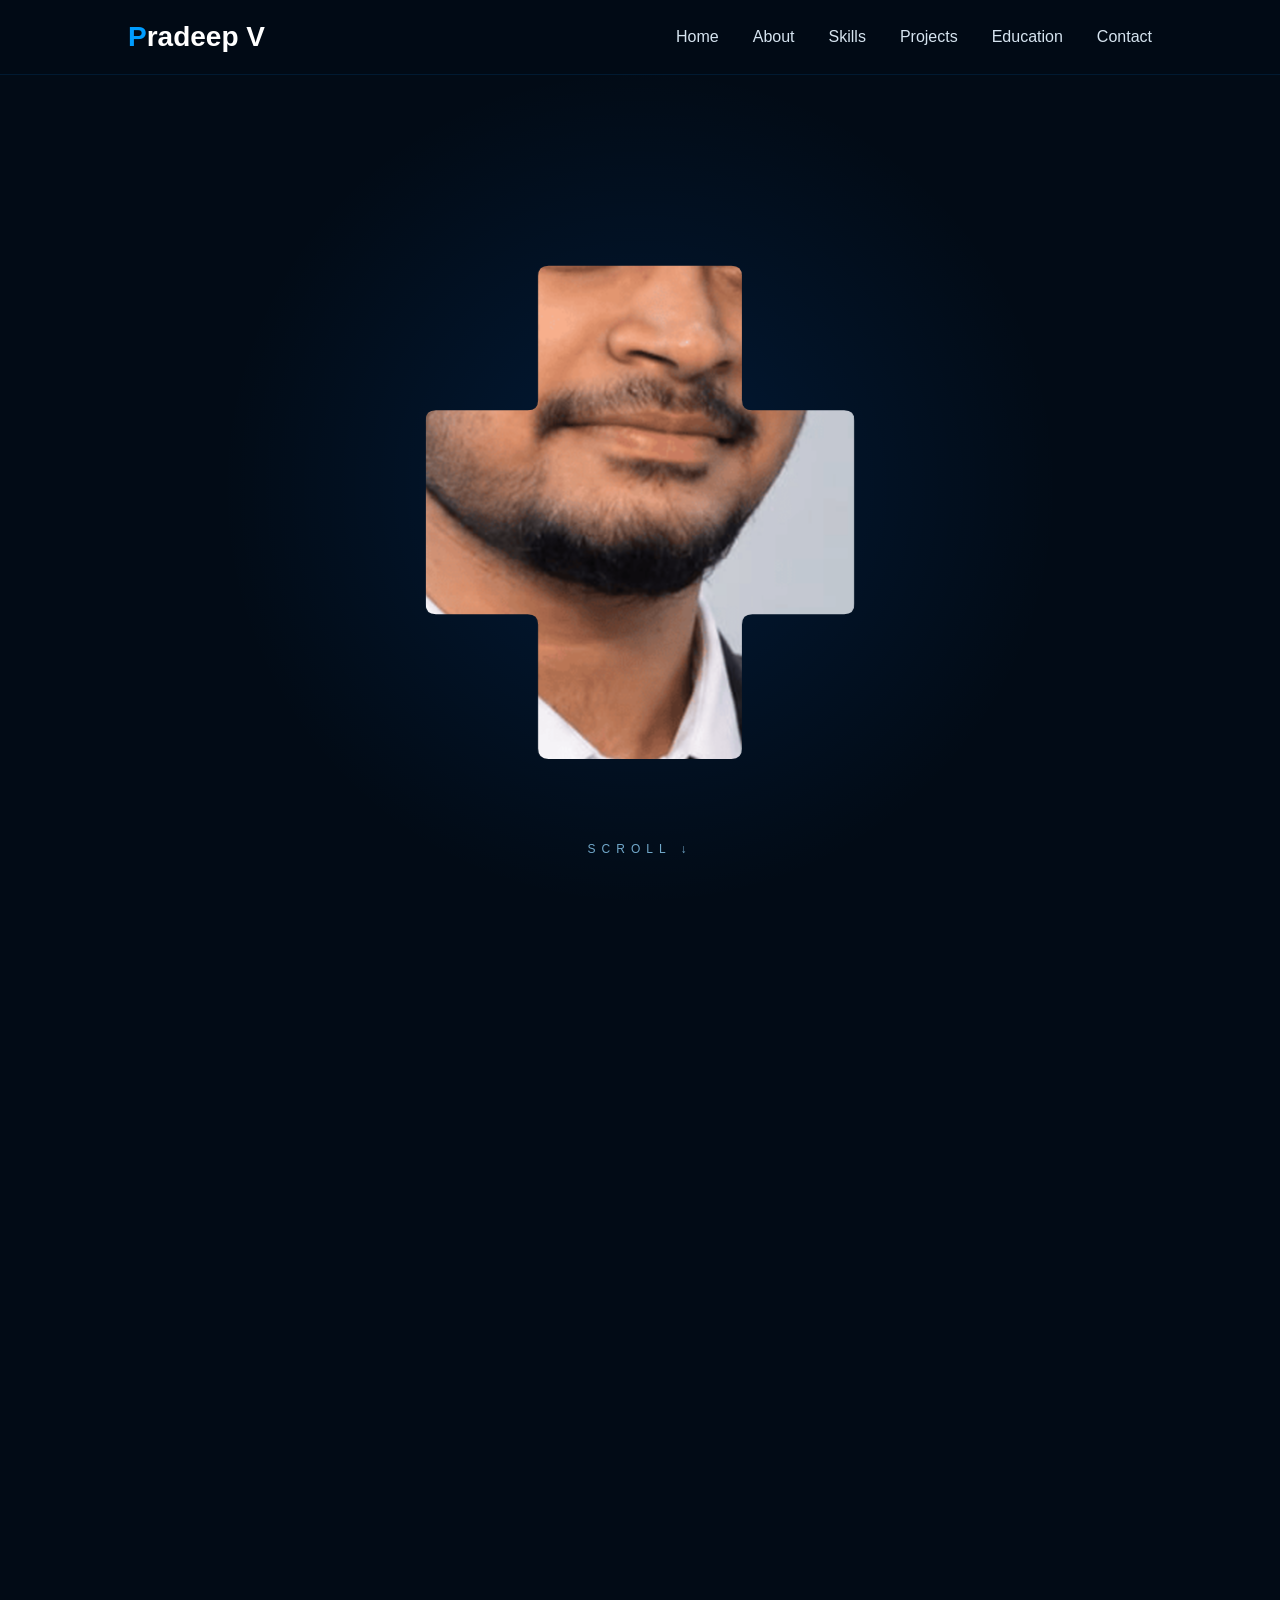
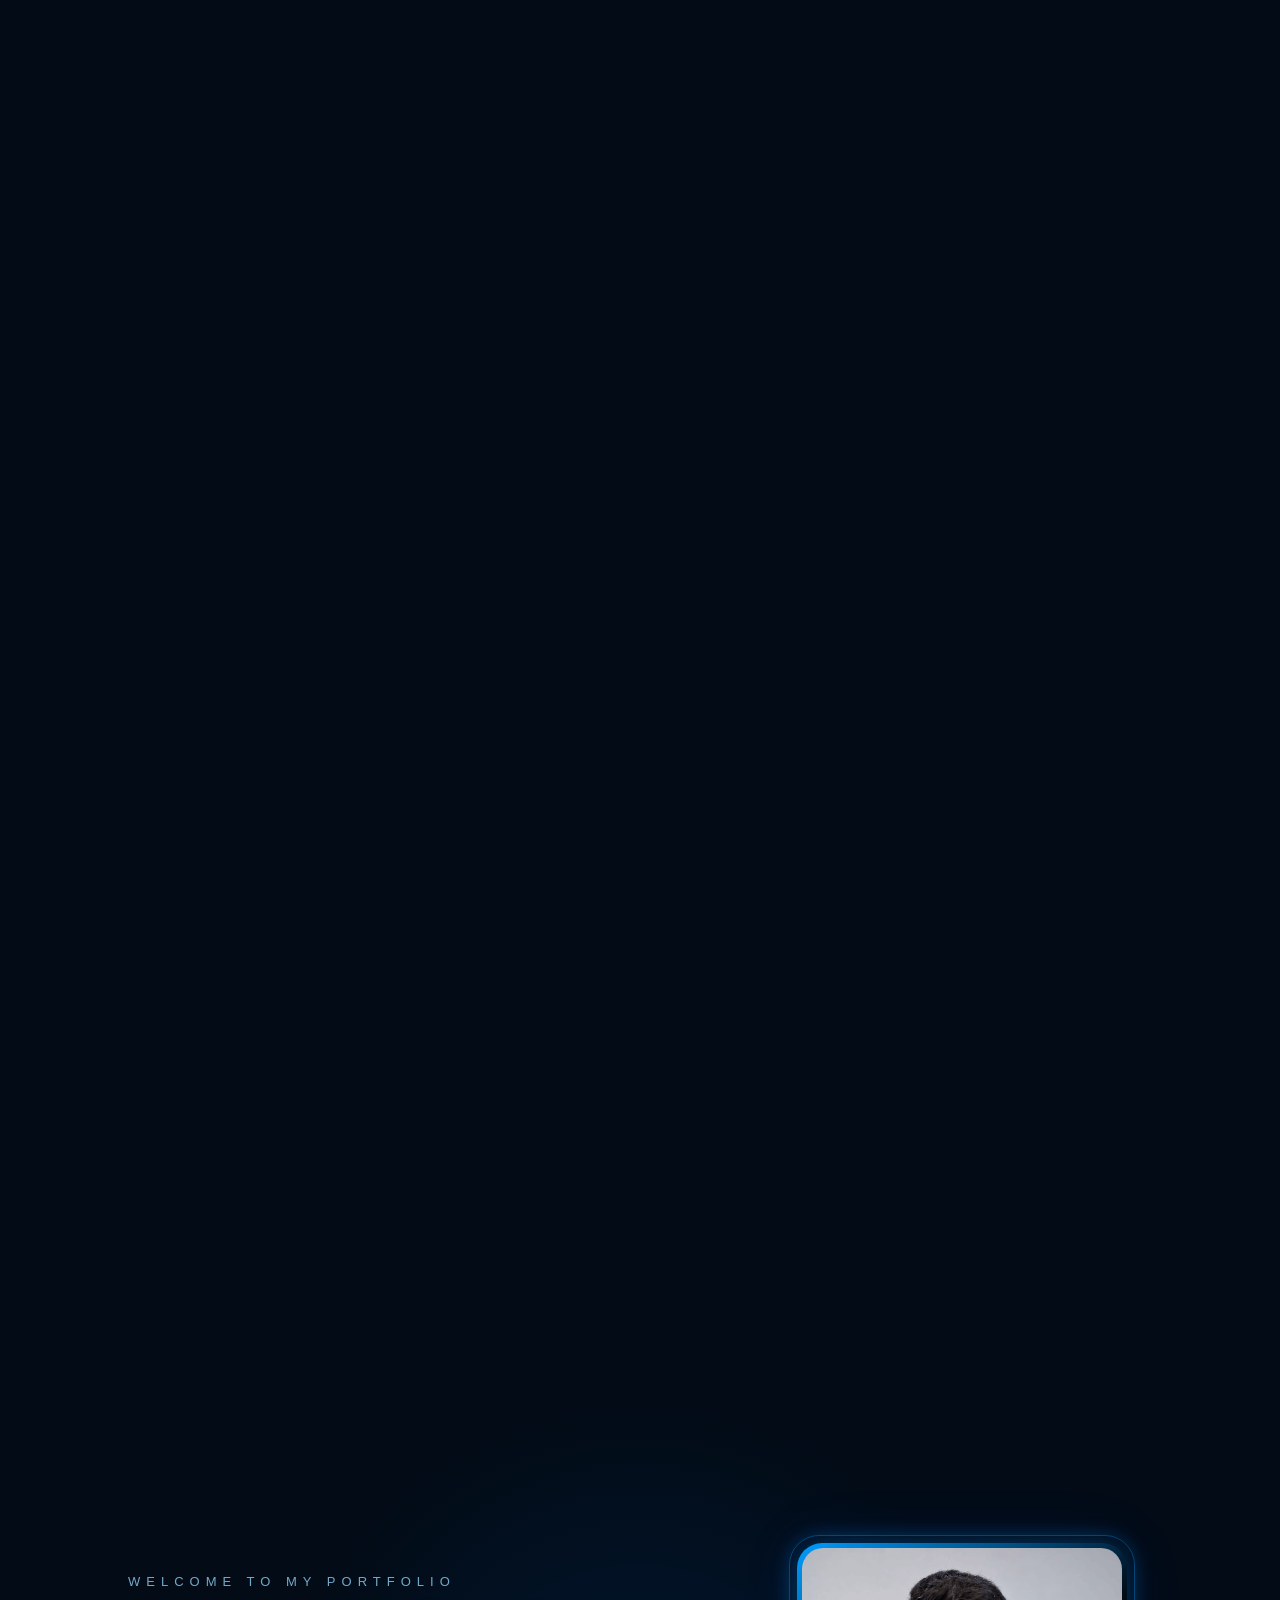
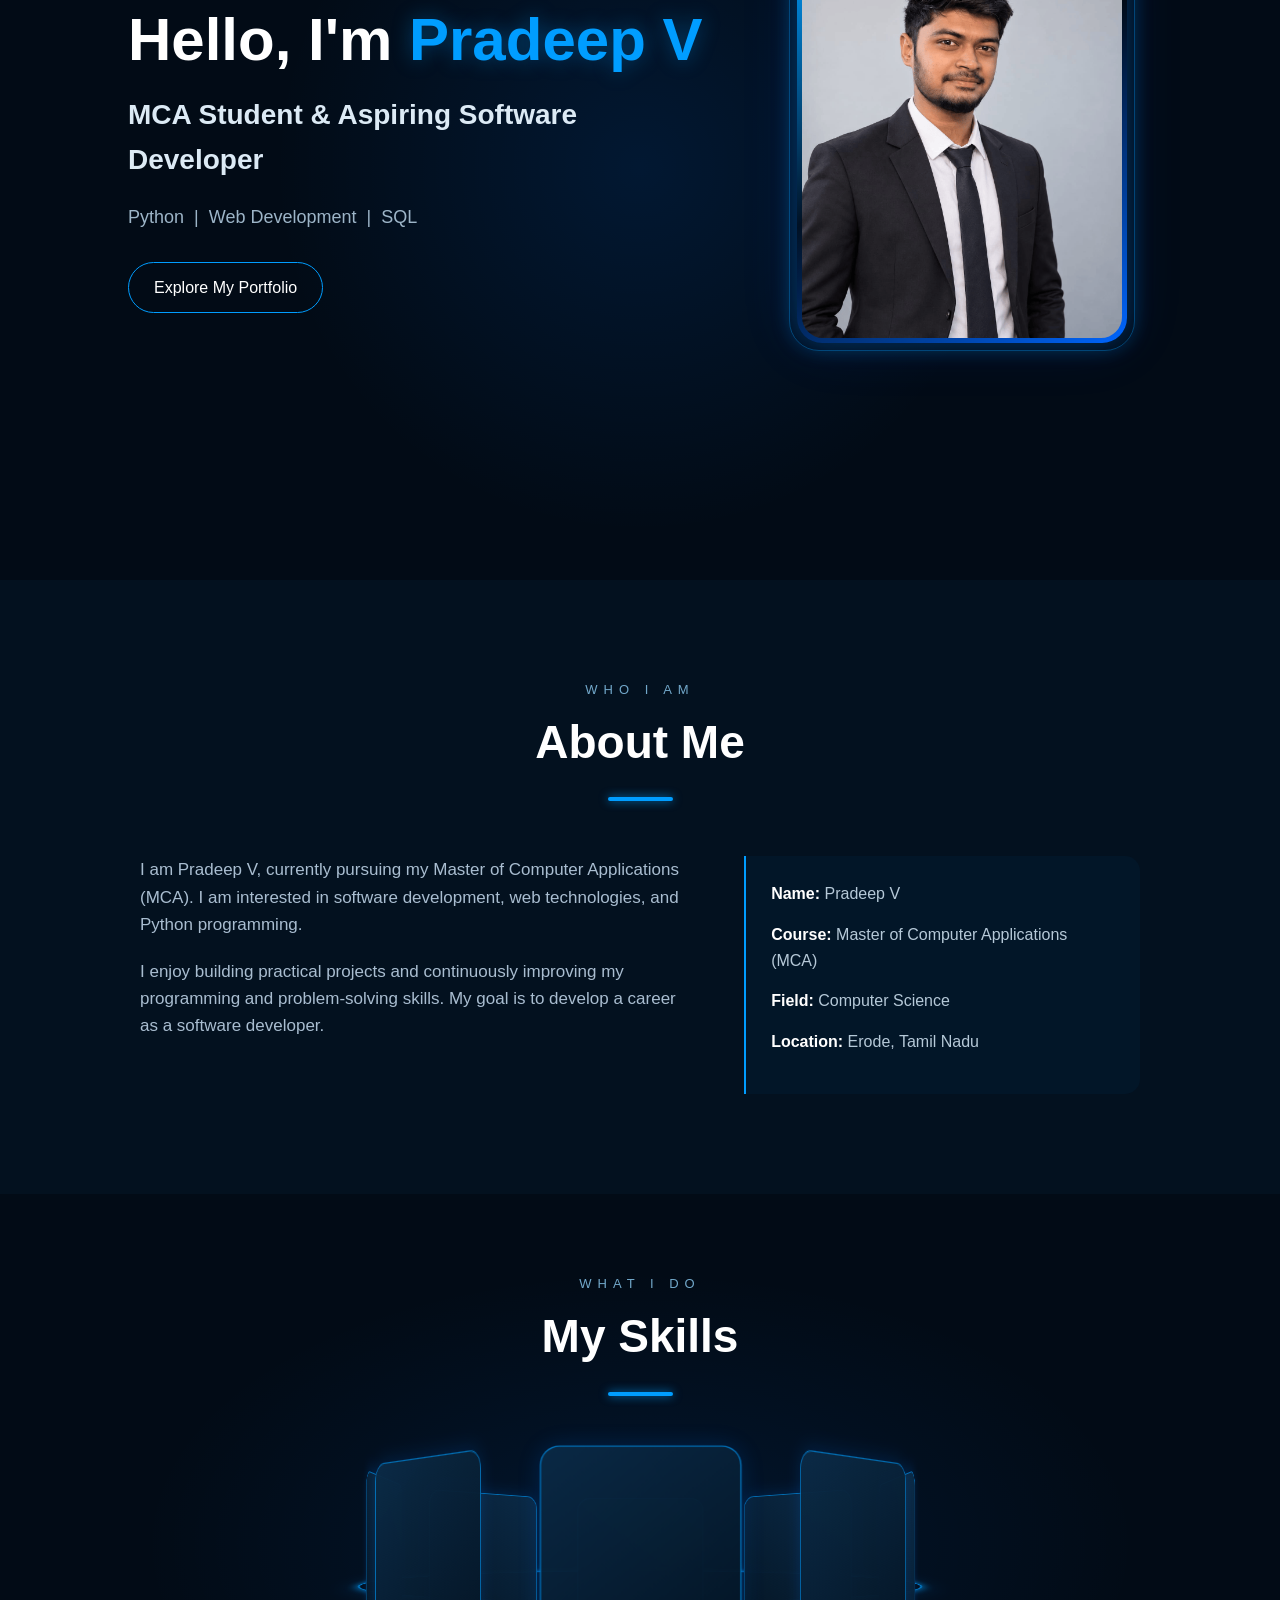
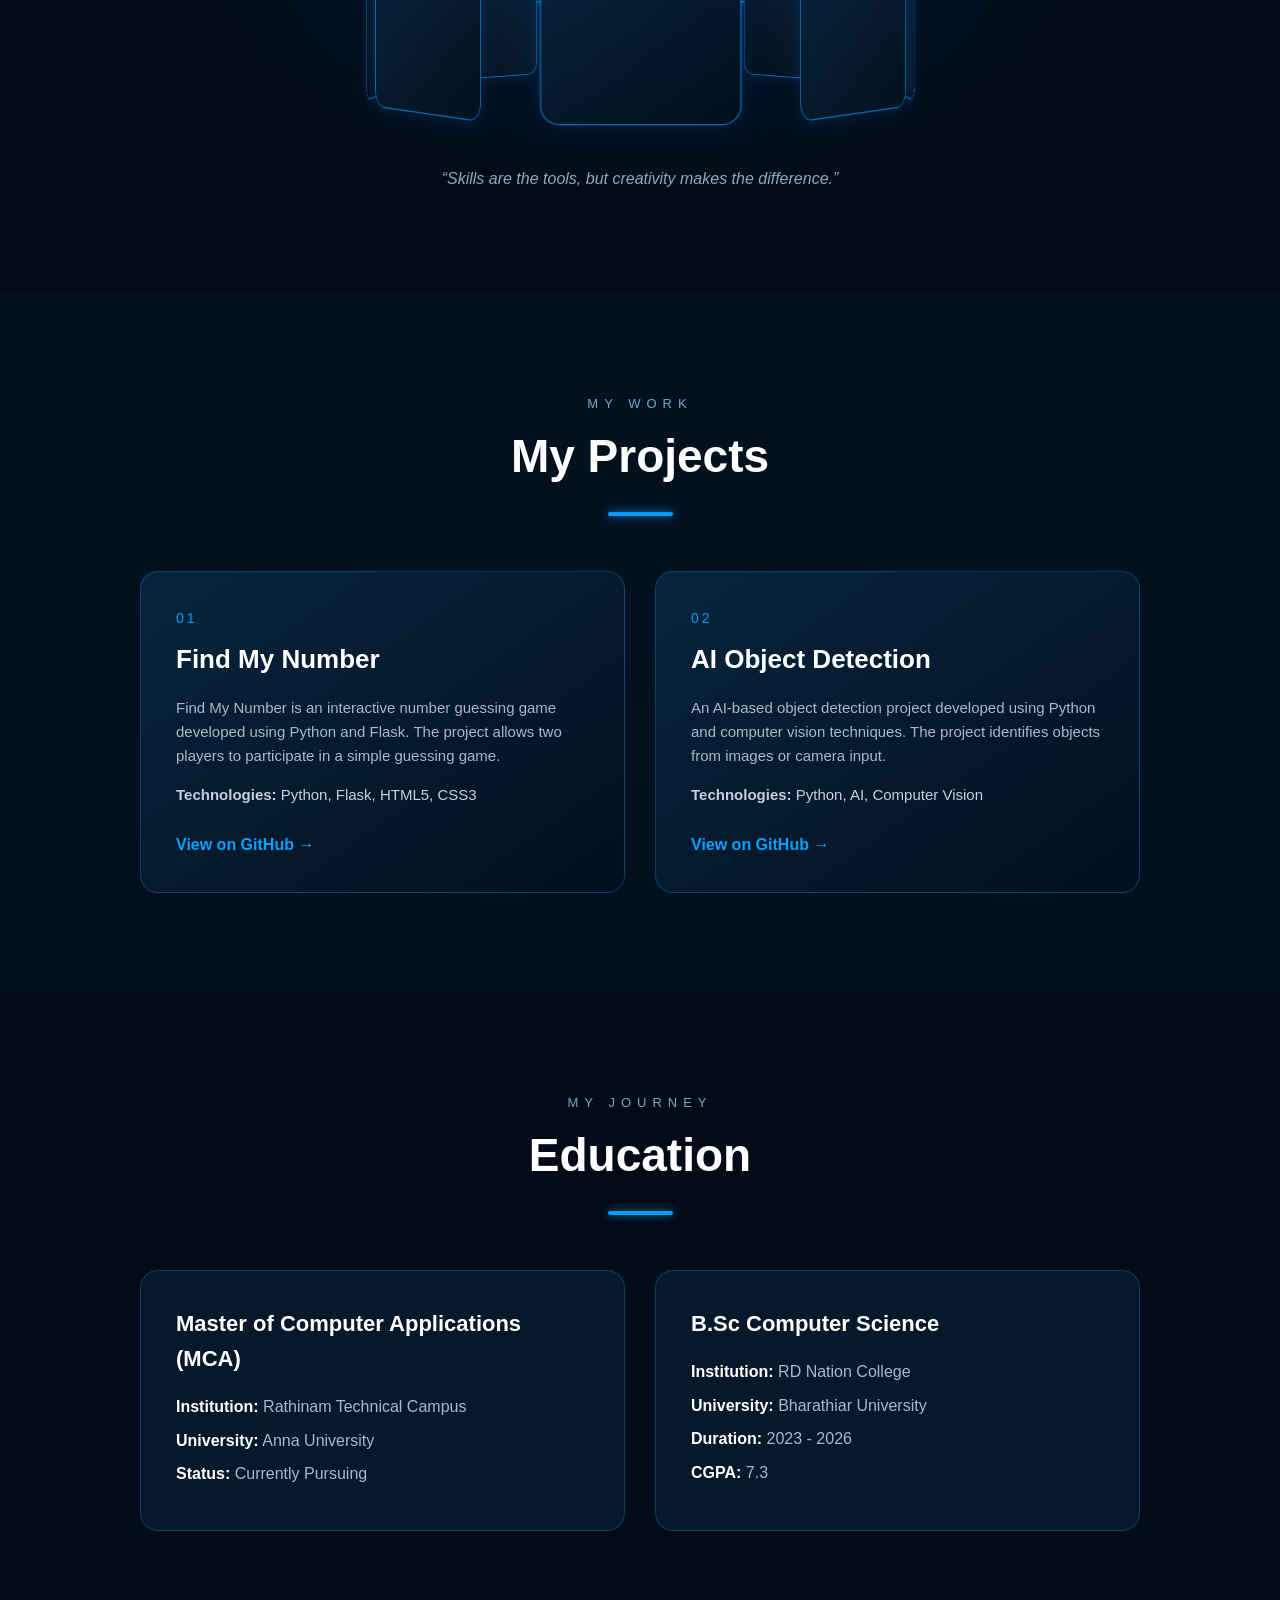
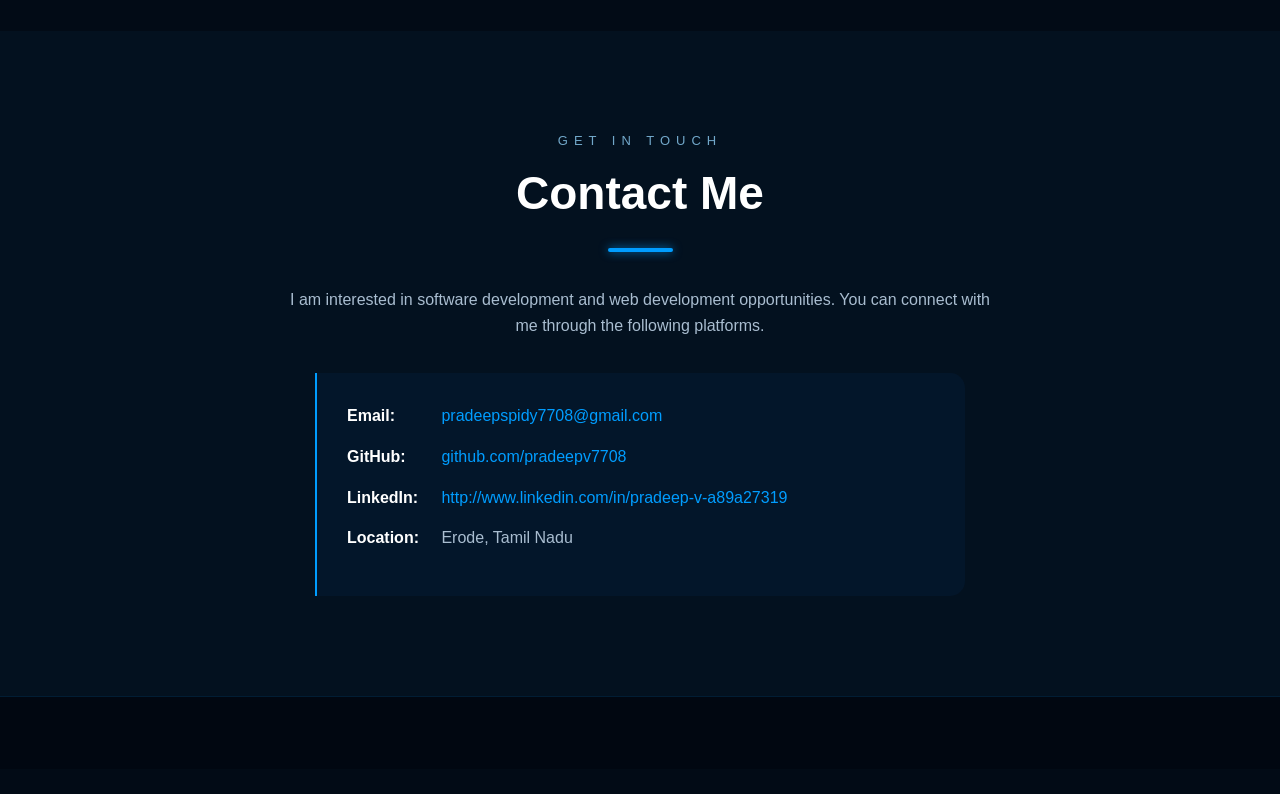
==== index.html @ 82643c7f "Prepare portfolio for cloud deployment" ====
<!DOCTYPE html>
<html lang="en">

<head>
    <meta charset="UTF-8">

    <meta name="viewport"
          content="width=device-width, initial-scale=1.0">

    <title>Pradeep V - Portfolio</title>

    <link rel="stylesheet" href="portfoliostyle.css">
    <!-- <link rel="stylesheet" href="scroll-reveal.css"> -->

    <script>document.documentElement.classList.add('js-reveal');</script>
</head>


<body>

    <!-- ========================
         NAVIGATION
    ========================== -->

    <nav>

        <div class="logo">
            Pradeep V
        </div>

        <ul>

            <li>
                <a href="#intro">Home</a>
            </li>

            <li>
                <a href="#about">About</a>
            </li>

            <li>
                <a href="#skills">Skills</a>
            </li>

            <li>
                <a href="#projects">Projects</a>
            </li>

            <li>
                <a href="#education">Education</a>
            </li>

            <li>
                <a href="#contact">Contact</a>
            </li>

        </ul>

    </nav>


    <!-- =========================
         ZOOM INTRO (scroll animation)
    ========================== -->

    <div class="zoom-hero" id="intro">

        <div class="zoom-stage">

            <div class="zoom-photo" id="zoomPhoto"></div>

            <svg class="zoom-outline" id="zoomOutline">
                <path d=""></path>
            </svg>

            <div class="zoom-shade" id="zoomShade"></div>

            <div class="zoom-title" id="zoomTitle">
                <p class="small-title">WELCOME TO MY PORTFOLIO</p>
                <h1>Hello, I'm<br><span>Pradeep V</span></h1>
                <h2>MCA Student &amp; Aspiring Software Developer</h2>
            </div>

            <div class="zoom-hint" id="zoomHint">SCROLL ↓</div>

        </div>

    </div>


    <!-- =========================
     HOME
    ========================== -->

    <section id="home">

        <div class="home-container">

            <!-- Left Side -->
            <div class="home-content">

                <p class="small-title">
                    WELCOME TO MY PORTFOLIO
                </p>

                <h1>
                    Hello, I'm
                    <span>Pradeep V</span>
                </h1>

                <h2>
                    MCA Student &amp;
                    Aspiring Software Developer
                </h2>

                <p class="home-skills">
                    Python &nbsp;|&nbsp;
                    Web Development &nbsp;|&nbsp;
                    SQL
                </p>

                <a class="home-button"
                href="#about">
                    Explore My Portfolio
                </a>

            </div>


            <!-- Right Side - Profile Photo -->
            <div class="home-photo">

                <div class="photo-glow">

                    <img src="images/profile.png"
                        alt="Pradeep V - Profile Photo">

                </div>

            </div>

        </div>

    </section>


    <!-- =========================
         ABOUT
    ========================== -->

    <section id="about">

        <p class="section-label">
            WHO I AM
        </p>

        <h2>
            About Me
        </h2>

        <div class="section-line"></div>


        <div class="about-container">

            <div class="about-text">

                <p>
                    I am Pradeep V, currently pursuing my
                    Master of Computer Applications (MCA).
                    I am interested in software development,
                    web technologies, and Python programming.
                </p>

                <p>
                    I enjoy building practical projects and
                    continuously improving my programming and
                    problem-solving skills. My goal is to
                    develop a career as a software developer.
                </p>

            </div>


            <div class="personal-info">

                <p>
                    <strong>Name:</strong>
                    Pradeep V
                </p>

                <p>
                    <strong>Course:</strong>
                    Master of Computer Applications (MCA)
                </p>

                <p>
                    <strong>Field:</strong>
                    Computer Science
                </p>

                <p>
                    <strong>Location:</strong>
                    Erode, Tamil Nadu
                </p>

            </div>

        </div>

    </section>


    <!-- =========================
         SKILLS
    ========================== -->

    <section id="skills">

        <p class="section-label">
            WHAT I DO
        </p>

        <h2>
            My Skills
        </h2>

        <div class="section-line"></div>


        <!-- 3D CAROUSEL -->

        <div class="skills-scene">

            <div class="skills-carousel">


                <!-- Python -->

                <div class="skill-card card-1">

                    <div class="skill-icon">
                        🐍
                    </div>

                    <div class="skill-content">

                        <h3>
                            Python
                        </h3>

                        <p>
                            Programming and application
                            development
                        </p>

                    </div>

                </div>


                <!-- HTML -->

                <div class="skill-card card-2">

                    <div class="skill-icon">
                        🌐
                    </div>

                    <div class="skill-content">

                        <h3>
                            HTML5
                        </h3>

                        <p>
                            Creating structured
                            web pages
                        </p>

                    </div>

                </div>


                <!-- CSS -->

                <div class="skill-card card-3">

                    <div class="skill-icon">
                        🎨
                    </div>

                    <div class="skill-content">

                        <h3>
                            CSS3
                        </h3>

                        <p>
                            Designing attractive and
                            responsive websites
                        </p>

                    </div>

                </div>


                <!-- SQL -->

                <div class="skill-card card-4">

                    <div class="skill-icon">
                        🗄️
                    </div>

                    <div class="skill-content">

                        <h3>
                            SQL
                        </h3>

                        <p>
                            Database management
                            and queries
                        </p>

                    </div>

                </div>


                <!-- Flask -->

                <div class="skill-card card-5">

                    <div class="skill-icon">
                        ⚡
                    </div>

                    <div class="skill-content">

                        <h3>
                            Flask
                        </h3>

                        <p>
                            Python-based
                            web development
                        </p>

                    </div>

                </div>


                <!-- Git -->

                <div class="skill-card card-6">

                    <div class="skill-icon">
                        🔧
                    </div>

                    <div class="skill-content">

                        <h3>
                            Git
                        </h3>

                        <p>
                            Version control
                            and collaboration
                        </p>

                    </div>

                </div>


                <!-- GitHub -->

                <div class="skill-card card-7">

                    <div class="skill-icon">
                        🐙
                    </div>

                    <div class="skill-content">

                        <h3>
                            GitHub
                        </h3>

                        <p>
                            Project hosting and
                            version control
                        </p>

                    </div>

                </div>

                <!-- C++ -->

                <div class="skill-card card-8">

                    <div class="skill-icon">
                        💻
                    </div>

                    <div class="skill-content">

                        <h3>
                            C++
                        </h3>

                        <p>
                            Object-oriented programming
                            and application development
                        </p>

                    </div>

                </div>


            </div>

        </div>


        <p class="skills-quote">
            “Skills are the tools, but creativity makes the difference.”
        </p>

    </section>


    <!-- =========================
         PROJECTS
    ========================== -->

    <section id="projects">

        <p class="section-label">
            MY WORK
        </p>

        <h2>
            My Projects
        </h2>

        <div class="section-line"></div>


        <div class="projects-container">


            <!-- Project 1 -->

            <div class="project-card">

                <div class="project-number">
                    01
                </div>

                <h3>
                    Find My Number
                </h3>

                <p>
                    Find My Number is an interactive number
                    guessing game developed using Python
                    and Flask. The project allows two players
                    to participate in a simple guessing game.
                </p>

                <p class="technologies">
                    <strong>Technologies:</strong>
                    Python, Flask, HTML5, CSS3
                </p>

                <a href="https://github.com/pradeepv7708"
                   target="_blank"
                   rel="noopener noreferrer">

                    View on GitHub
                    →
                    
                </a>

            </div>


            <!-- Project 2 -->

            <div class="project-card">

                <div class="project-number">
                    02
                </div>

                <h3>
                    AI Object Detection
                </h3>

                <p>
                    An AI-based object detection project
                    developed using Python and computer
                    vision techniques. The project identifies
                    objects from images or camera input.
                </p>

                <p class="technologies">
                    <strong>Technologies:</strong>
                    Python, AI, Computer Vision
                </p>

                <a href="https://github.com/pradeepv7708"
                   target="_blank"
                   rel="noopener noreferrer">

                    View on GitHub
                    →

                </a>

            </div>


        </div>

    </section>


    <!-- =========================
         EDUCATION
    ========================== -->

    <section id="education">

        <p class="section-label">
            MY JOURNEY
        </p>

        <h2>
            Education
        </h2>

        <div class="section-line"></div>


        <div class="education-container">


            <!-- MCA -->

            <div class="education-card">

                

                <h3>
                    Master of Computer Applications
                    (MCA)
                </h3>

                <p>
                    <strong>Institution:</strong>
                    Rathinam Technical Campus
                </p>

                <p>
                    <strong>University:</strong>
                    Anna University
                </p>

                <p>
                    <strong>Status:</strong>
                    Currently Pursuing
                </p>

            </div>


            <!-- BSc -->

            <div class="education-card">

                

                <h3>
                    B.Sc Computer Science
                </h3>

                <p>
                    <strong>Institution:</strong>
                    RD Nation College
                </p>

                <p>
                    <strong>University:</strong>
                    Bharathiar University
                </p>

                <p>
                    <strong>Duration:</strong>
                    2023 - 2026
                </p>

                <p>
                    <strong>CGPA:</strong>
                    7.3
                </p>

            </div>

        </div>

    </section>


    <!-- =========================
         CONTACT
    ========================== -->

    <section id="contact">

        <p class="section-label">
            GET IN TOUCH
        </p>

        <h2>
            Contact Me
        </h2>

        <div class="section-line"></div>


        <p class="contact-description">

            I am interested in software development
            and web development opportunities.
            You can connect with me through the
            following platforms.

        </p>


        <div class="contact-info">


            <p>

                <strong>
                    Email:
                </strong>

                <a href="mailto:pradeepspidy7708@gmail.com">
                    pradeepspidy7708@gmail.com
                </a>

            </p>


            <p>

                <strong>
                    GitHub:
                </strong>

                <a href="https://github.com/pradeepv7708"
                   target="_blank"
                   rel="noopener noreferrer">

                    github.com/pradeepv7708

                </a>

            </p>


            <p>

                <strong>
                    LinkedIn:
                </strong>

                <a href="#"
                   target="_blank">

                   http://www.linkedin.com/in/pradeep-v-a89a27319



                </a>

            </p>


            <p>

                <strong>
                    Location:
                </strong>

                Erode, Tamil Nadu

            </p>


        </div>

    </section>


    <!-- =========================
         FOOTER
    ========================== -->

    <footer>

        <p>
            &copy; 2026 Pradeep V.
            All Rights Reserved.
        </p>

    </footer>


    <script src="portfolioscript.js"></script>
    <!-- <script src="scroll-reveal.js"></script> -->


</body>

</html>
---- portfoliostyle.css ----
/* ==================================================
   GLOBAL
================================================== */

* {
    margin: 0;
    padding: 0;
    box-sizing: border-box;
}


html {
    scroll-behavior: smooth;
}


body {
    font-family: Arial, Helvetica, sans-serif;

    background: #020b16;

    color: #ffffff;

    line-height: 1.6;

    overflow-x: hidden;
}


a {
    text-decoration: none;

    color: #00a2ff;
}


a:hover {
    color: #66ccff;
}


/* ==================================================
   NAVIGATION
================================================== */

nav {
    width: 100%;

    height: 75px;

    padding: 0 10%;

    display: flex;

    align-items: center;

    justify-content: space-between;

    position: sticky;

    top: 0;

    z-index: 1000;

    background: rgba(2, 11, 22, 0.96);

    border-bottom: 1px solid rgba(0, 140, 255, 0.12);

    backdrop-filter: blur(12px);
}


.logo {
    font-size: 28px;

    font-weight: bold;

    color: #ffffff;
}


.logo::first-letter {
    color: #009dff;
}


nav ul {
    display: flex;

    list-style: none;

    gap: 34px;
}


nav ul li a {
    color: #d6e4f0;

    font-size: 16px;

    transition: 0.3s;
}


nav ul li a:hover {
    color: #009dff;
}


/* ==================================================
   COMMON SECTION
================================================== */

section {
    width: 100%;

    padding: 100px 10%;

    text-align: center;

    position: relative;
}


section h2 {
    font-size: 46px;

    margin-bottom: 8px;

    color: #ffffff;
}


.section-label {
    font-size: 13px;

    letter-spacing: 6px;

    color: #72a8ca;

    margin-bottom: 5px;
}


.section-line {
    width: 65px;

    height: 4px;

    margin: 18px auto 0;

    border-radius: 20px;

    background: #009dff;

    box-shadow:
        0 0 10px rgba(0, 157, 255, 0.8);
}


/* ==================================================
   HOME
================================================== */

#home {
    min-height: calc(100vh - 75px);

    display: flex;

    justify-content: center;

    align-items: center;

    padding-top: 50px;

    background:
        radial-gradient(
            circle at center,
            rgba(0, 119, 255, 0.12),
            transparent 48%
        ),
        #020b16;
}


/* Main Home Container */

.home-container {
    width: 100%;

    max-width: 1100px;

    display: flex;

    align-items: center;

    justify-content: space-between;

    gap: 60px;
}


/* Left Content */

.home-content {
    flex: 1;

    text-align: left;
}


.small-title {
    color: #72a8ca;

    font-size: 13px;

    letter-spacing: 6px;

    margin-bottom: 15px;
}


.home-content h1 {
    font-size: 60px;

    line-height: 1.1;

    margin-bottom: 20px;
}


.home-content h1 span {
    color: #009dff;

    text-shadow:
        0 0 20px rgba(0, 157, 255, 0.35);
}


.home-content h2 {
    font-size: 28px;

    color: #dceaf5;

    margin-bottom: 20px;
}


.home-skills {
    color: #9db5c8;

    font-size: 18px;

    margin-bottom: 30px;
}


.home-button {
    display: inline-block;

    padding: 12px 25px;

    border: 1px solid #009dff;

    border-radius: 30px;

    color: #ffffff;

    transition: 0.3s;
}


.home-button:hover {
    background: #009dff;

    color: #ffffff;

    box-shadow:
        0 0 20px rgba(0, 157, 255, 0.45);
}


/* ==================================================
   PROFILE PHOTO
================================================== */

.home-photo {
    flex: 0 0 380px;

    display: flex;

    justify-content: center;

    align-items: center;
}


.photo-glow {
    width: 330px;

    height: 400px;

    padding: 5px;

    display: flex;

    justify-content: center;

    align-items: center;

    border-radius: 25px;

    background:
        linear-gradient(
            145deg,
            #009dff,
            transparent 45%,
            #0066ff
        );

    box-shadow:
        0 0 25px rgba(0, 157, 255, 0.25),

        0 0 60px rgba(0, 100, 255, 0.12);

    position: relative;
}


.photo-glow::before {
    content: "";

    position: absolute;

    inset: -8px;

    border-radius: 30px;

    border: 1px solid rgba(0, 157, 255, 0.35);

    box-shadow:
        0 0 20px rgba(0, 157, 255, 0.15);

    pointer-events: none;
}


.photo-glow img {
    width: 100%;

    height: 100%;

    object-fit: cover;

    object-position: center top;

    border-radius: 21px;

    display: block;
}

/* ==================================================
   PROFILE IMAGE HOVER EFFECT
================================================== */

.photo-glow {
    transition: transform 0.4s ease,
                box-shadow 0.4s ease;
}

/* Image hover */

.photo-glow:hover {
    transform: translateY(-8px) scale(1.03);

    box-shadow:
        0 0 25px rgba(0, 157, 255, 0.45),
        0 0 50px rgba(0, 157, 255, 0.25),
        0 15px 40px rgba(0, 0, 0, 0.45);
}


/* Actual photo */

.photo-glow img {
    transition: transform 0.4s ease,
                filter 0.4s ease;
}


/* Slight zoom when hovering */

.photo-glow:hover img {
    transform: scale(1.04);

    filter: brightness(1.08);
}

/* ==================================================
   ABOUT
================================================== */

#about {
    background: #03111f;
}


.about-container {
    max-width: 1000px;

    margin: 55px auto 0;

    display: grid;

    grid-template-columns: 1.4fr 1fr;

    gap: 50px;

    text-align: left;
}


.about-text p {
    color: #a9bdd0;

    font-size: 17px;

    margin-bottom: 20px;
}


.personal-info {
    padding: 25px;

    border-left: 2px solid #009dff;

    background:
        rgba(0, 110, 190, 0.06);

    border-radius: 0 15px 15px 0;
}


.personal-info p {
    color: #b5c9d8;

    margin-bottom: 15px;
}


.personal-info strong {
    color: #ffffff;
}


/* ==================================================
   SKILLS SECTION
================================================== */

#skills {
    min-height: 700px;

    padding-top: 80px;

    padding-bottom: 70px;

    overflow: hidden;

    background:
        radial-gradient(
            ellipse at center,
            rgba(0, 119, 255, 0.10),
            transparent 55%
        ),
        #020b16;
}


/* ==================================================
   3D SKILLS SCENE
================================================== */

.skills-scene {
    width: 100%;

    height: 330px;

    margin: 25px auto 0;

    position: relative;

    display: flex;

    justify-content: center;

    align-items: center;

    perspective: 1100px;
}


/*
   Glowing horizontal 3D ring
*/

.skills-scene::before {
    content: "";

    position: absolute;

    width: 560px;

    height: 90px;

    left: 50%;

    top: 50%;

    transform:
        translate(-50%, -50%)
        rotateX(70deg);

    border: 2px solid rgba(0, 157, 255, 0.75);

    border-radius: 50%;

    box-shadow:
        0 0 12px rgba(0, 157, 255, 0.8),
        0 0 30px rgba(0, 157, 255, 0.25);

    pointer-events: none;
}


/*
   Rotating carousel
*/

.skills-carousel {
    width: 1px;

    height: 1px;

    position: absolute;

    left: 50%;

    top: 50%;

    transform-style: preserve-3d;

    animation:
        skillsRotation 18s linear infinite;
}


/* ==================================================
   SKILL CARDS
================================================== */

.skill-card {
    width: 155px;

    height: 215px;

    position: absolute;

    left: -77.5px;

    top: -107.5px;

    padding: 20px;

    display: flex;

    flex-direction: column;

    align-items: center;

    justify-content: center;

    text-align: center;

    border-radius: 15px;

    border: 1px solid rgba(0, 157, 255, 0.65);

    background:
        linear-gradient(
            145deg,
            rgba(10, 42, 70, 0.97),
            rgba(2, 16, 29, 0.98)
        );

    box-shadow:
        0 0 18px rgba(0, 119, 255, 0.18);

    transform-style: preserve-3d;

    backface-visibility: visible;
}


.skill-card::after {
    content: "";

    position: absolute;

    inset: 0;

    border-radius: 15px;

    background:
        linear-gradient(
            135deg,
            rgba(255, 255, 255, 0.04),
            transparent 50%
        );

    pointer-events: none;
}


/* ==================================================
   CARD POSITIONS - 8 SKILLS
================================================== */

.card-1 {
    transform:
        rotateY(0deg)
        translateZ(255px);
}

.card-2 {
    transform:
        rotateY(45deg)
        translateZ(255px);
}

.card-3 {
    transform:
        rotateY(90deg)
        translateZ(255px);
}

.card-4 {
    transform:
        rotateY(135deg)
        translateZ(255px);
}

.card-5 {
    transform:
        rotateY(180deg)
        translateZ(255px);
}

.card-6 {
    transform:
        rotateY(225deg)
        translateZ(255px);
}

.card-7 {
    transform:
        rotateY(270deg)
        translateZ(255px);
}

.card-8 {
    transform:
        rotateY(315deg)
        translateZ(255px);
}

/* ==================================================
   SKILL ICON
================================================== */

.skill-icon {
    width: 65px;

    height: 65px;

    display: flex;

    align-items: center;

    justify-content: center;

    margin-bottom: 15px;

    font-size: 36px;

    border-radius: 50%;

    background:
        rgba(0, 157, 255, 0.08);

    border: 1px solid rgba(0, 157, 255, 0.35);

    box-shadow:
        0 0 15px rgba(0, 157, 255, 0.12);
}


/* ==================================================
   SKILL CONTENT
================================================== */

.skill-content {
    position: relative;

    z-index: 2;
}


.skill-content h3 {
    font-size: 22px;

    color: #ffffff;

    margin-bottom: 8px;
}


.skill-content p {
    color: #9db4c6;

    font-size: 13px;

    line-height: 1.5;
}


/* ==================================================
   CAROUSEL ANIMATION
================================================== */

@keyframes skillsRotation {

    0% {
        transform:
            translateZ(0)
            rotateY(0deg);
    }

    100% {
        transform:
            translateZ(0)
            rotateY(360deg);
    }

}


/* ==================================================
   SKILLS QUOTE
================================================== */

.skills-quote {
    margin-top: 15px;

    color: #8caabd;

    font-size: 16px;

    font-style: italic;
}


/* ==================================================
   PROJECTS
================================================== */

#projects {
    background: #03111f;
}


.projects-container {
    max-width: 1000px;

    margin: 55px auto 0;

    display: grid;

    grid-template-columns:
        repeat(2, 1fr);

    gap: 30px;
}


.project-card {
    position: relative;

    padding: 35px;

    text-align: left;

    background:
        linear-gradient(
            145deg,
            rgba(10, 42, 70, 0.8),
            rgba(2, 16, 29, 0.9)
        );

    border: 1px solid rgba(0, 157, 255, 0.3);

    border-radius: 18px;

    transition:
        transform 0.3s,
        border-color 0.3s,
        box-shadow 0.3s;
}


.project-card:hover {
    transform: translateY(-8px);

    border-color: #009dff;

    box-shadow:
        0 0 25px rgba(0, 157, 255, 0.15);
}


.project-number {
    color: #009dff;

    font-size: 14px;

    letter-spacing: 3px;

    margin-bottom: 10px;
}


.project-card h3 {
    font-size: 26px;

    margin-bottom: 15px;
}


.project-card p {
    color: #a6bacb;

    font-size: 15px;

    margin-bottom: 15px;
}


.project-card .technologies {
    color: #c1d3df;
}


.project-card a {
    display: inline-block;

    margin-top: 10px;

    font-weight: bold;
}


/* ==================================================
   EDUCATION
================================================== */

#education {
    background: #020b16;
}


.education-container {
    max-width: 1000px;

    margin: 55px auto 0;

    display: grid;

    grid-template-columns:
        repeat(2, 1fr);

    gap: 30px;
}


.education-card {
    padding: 35px;

    text-align: left;

    border-radius: 18px;

    border: 1px solid rgba(0, 157, 255, 0.3);

    background:
        rgba(8, 32, 52, 0.7);

    transition: 0.2s;
}


.education-card:hover {
    border-color: #009dff;

    transform: translateY(-5px);
}


.education-icon {
    font-size: 35px;

    margin-bottom: 10px;
}


.education-card h3 {
    font-size: 22px;

    margin-bottom: 18px;
}


.education-card p {
    color: #a6bacb;

    margin-bottom: 8px;
}


.education-card strong {
    color: #ffffff;
}



/* ==================================================
   CONTACT
================================================== */

#contact {
    background: #03111f;
}


.contact-description {
    max-width: 700px;

    margin: 35px auto;

    color: #a9bdd0;

    font-size: 16px;
}


.contact-info {
    max-width: 650px;

    margin: 0 auto;

    padding: 30px;

    text-align: left;

    border-left: 2px solid #009dff;

    background:
        rgba(0, 119, 255, 0.05);

    border-radius: 0 15px 15px 0;
}


.contact-info p {
    margin-bottom: 15px;

    color: #a9bdd0;
}


.contact-info strong {
    display: inline-block;

    width: 90px;

    color: #ffffff;
}


.contact-info a {
    color: #009dff;
}


/* ==================================================
   FOOTER
================================================== */

footer {
    padding: 25px;

    text-align: center;

    background: #010711;

    border-top: 1px solid rgba(0, 157, 255, 0.15);
}


footer p {
    color: #70899b;

    font-size: 14px;
}


/* ==================================================
   TABLET
================================================== */

@media (max-width: 900px) {

    nav {
        padding: 0 5%;
    }


    nav ul {
        gap: 15px;
    }


    .home-content h1 {
        font-size: 50px;
    }


    .about-container {
        grid-template-columns: 1fr;
    }


    .projects-container {
        grid-template-columns: 1fr;
    }


    .education-container {
        grid-template-columns: 1fr;
    }

}


/* ==================================================
   MOBILE
================================================== */

@media (max-width: 650px) {

    nav {
        height: auto;

        min-height: 70px;

        padding: 15px 5%;

        flex-direction: column;

        gap: 12px;
    }


    nav ul {
        flex-wrap: wrap;

        justify-content: center;

        gap: 12px;
    }


    section {
        padding:
            75px 5%;
    }


    section h2 {
        font-size: 36px;
    }


    .home-content h1 {
        font-size: 42px;
    }


    .home-content h2 {
        font-size: 23px;
    }


    /*
       Smaller mobile carousel
    */

    .skills-scene {
        height: 300px;

        transform: scale(0.75);
    }


    .skills-scene::before {
        width: 480px;
    }


    .projects-container,
    .education-container {
        gap: 20px;
    }


    .contact-info strong {
        width: auto;

        display: block;

        margin-bottom: 3px;
    }

}


/* ==================================================
   VERY SMALL MOBILE
================================================== */

@media (max-width: 430px) {

    .skills-scene {
        transform: scale(0.62);
    }


    .home-content h1 {
        font-size: 35px;
    }


    .home-content h2 {
        font-size: 20px;
    }


    section h2 {
        font-size: 32px;
    }

}

/* ==================================================
   HOME MOBILE
================================================== */

@media (max-width: 900px) {

    .home-container {
        flex-direction: column-reverse;

        text-align: center;

        gap: 40px;
    }


    .home-content {
        text-align: center;
    }


    .home-photo {
        flex: none;
    }


    .photo-glow {
        width: 270px;

        height: 330px;
    }


    .home-content h1 {
        font-size: 50px;
    }

}

@media (max-width: 650px) {

    .photo-glow {
        width: 230px;

        height: 280px;
    }


    .home-content h1 {
        font-size: 40px;
    }


    .home-content h2 {
        font-size: 22px;
    }

}

/* ==================================================
   ZOOM INTRO  (cross-shaped photo that zooms on scroll)
   Add this file AFTER portfoliostyle.css
================================================== */

.zoom-hero {
    position: relative;
    height: 320vh;                    /* scroll distance of the animation */
    background: #020b16;
}

.zoom-stage {
    position: sticky;
    top: 75px;                        /* sits right under the sticky nav */
    height: calc(100vh - 75px);
    overflow: hidden;
    background:
        radial-gradient(circle at center, rgba(0, 119, 255, 0.14), transparent 55%),
        #020b16;
}

/* the photo, clipped into a cross by JS */
.zoom-photo {
    position: absolute;
    inset: 0;
    background: #8d97a8 url("images/profile.png") 50% 22% / cover no-repeat;
    transform-origin: 50% 40%;
    will-change: clip-path, transform;
}

/* glowing blue outline cross */
.zoom-outline {
    position: absolute;
    inset: 0;
    width: 100%;
    height: 100%;
    pointer-events: none;
    will-change: opacity;
}

.zoom-outline path {
    fill: none;
    stroke: #009dff;
    stroke-width: 3;
    filter: drop-shadow(0 0 8px rgba(0, 157, 255, 0.9));
}

/* dark gradient so the text is readable on the photo */
.zoom-shade {
    position: absolute;
    inset: 0;
    background: linear-gradient(to top, rgba(2, 11, 22, 0.92) 0%, rgba(2, 11, 22, 0.35) 45%, transparent 70%);
    opacity: 0;
    pointer-events: none;
}

/* text that appears when the photo is fullscreen */
.zoom-title {
    position: absolute;
    left: 10%;
    bottom: 12%;
    text-align: left;
    opacity: 0;
    will-change: opacity, transform;
}

.zoom-title .small-title {
    color: #9fd4f5;
}

.zoom-title h1 {
    font-size: clamp(42px, 7vw, 84px);
    line-height: 1.05;
    margin-bottom: 14px;
    color: #fff;
}

.zoom-title h1 span {
    color: #009dff;
    text-shadow: 0 0 22px rgba(0, 157, 255, 0.45);
}

.zoom-title h2 {
    font-size: clamp(18px, 2.2vw, 28px);
    color: #dceaf5;
}

/* "scroll" hint */
.zoom-hint {
    position: absolute;
    left: 50%;
    bottom: 5%;
    transform: translateX(-50%);
    font-size: 12px;
    letter-spacing: 6px;
    color: #72a8ca;
    animation: zoomHint 1.6s ease-in-out infinite;
}

@keyframes zoomHint {
    0%, 100% { transform: translate(-50%, 0);   opacity: 0.6; }
    50%      { transform: translate(-50%, 8px); opacity: 1;   }
}

@media (max-width: 700px) {
    .zoom-title { left: 7%; bottom: 10%; }
}


/* ==================================================
   SCROLL REVEAL – elements appear one by one
   Add AFTER portfoliostyle.css and zoom-intro.css
================================================== */

/* hidden state (only when JavaScript is running) */
.js-reveal .reveal {
    opacity: 0;
    translate: 0 50px;                 /* 'translate' keeps your hover transforms working */
    transition:
        opacity 0.8s ease,
        translate 0.8s cubic-bezier(0.22, 1, 0.36, 1);
    transition-delay: var(--delay, 0s);
    will-change: opacity, translate;
}

/* direction variants */
.js-reveal .reveal.from-left  { translate: -70px 0; }
.js-reveal .reveal.from-right { translate:  70px 0; }
.js-reveal .reveal.zoom       { translate: 0 30px; scale: 0.9; transition-property: opacity, translate, scale; }

/* visible state */
.js-reveal .reveal.in {
    opacity: 1;
    translate: 0 0;
    scale: 1;
}

/* section heading line grows from the centre */
.js-reveal .section-line.reveal       { scale: 0 1; translate: 0 0; transition-property: opacity, scale; }
.js-reveal .section-line.reveal.in    { scale: 1 1; }

@media (prefers-reduced-motion: reduce) {
    .js-reveal .reveal { opacity: 1; translate: none; scale: none; transition: none; }
}






















/* ==================================================
   SCROLL REVEAL – elements appear one by one
   Add AFTER portfoliostyle.css and zoom-intro.css
================================================== */

/* hidden state (only when JavaScript is running) */
.js-reveal .reveal {
    opacity: 0;
    translate: 0 50px;                 /* 'translate' keeps your hover transforms working */
    transition:
        opacity 0.8s ease,
        translate 0.8s cubic-bezier(0.22, 1, 0.36, 1);
    transition-delay: var(--delay, 0s);
    will-change: opacity, translate;
}

/* direction variants */
.js-reveal .reveal.from-left  { translate: -70px 0; }
.js-reveal .reveal.from-right { translate:  70px 0; }
.js-reveal .reveal.zoom       { translate: 0 30px; scale: 0.9; transition-property: opacity, translate, scale; }

/* visible state */
.js-reveal .reveal.in {
    opacity: 1;
    translate: 0 0;
    scale: 1;
}

/* section heading line grows from the centre */
.js-reveal .section-line.reveal       { scale: 0 1; translate: 0 0; transition-property: opacity, scale; }
.js-reveal .section-line.reveal.in    { scale: 1 1; }

@media (prefers-reduced-motion: reduce) {
    .js-reveal .reveal { opacity: 1; translate: none; scale: none; transition: none; }
}
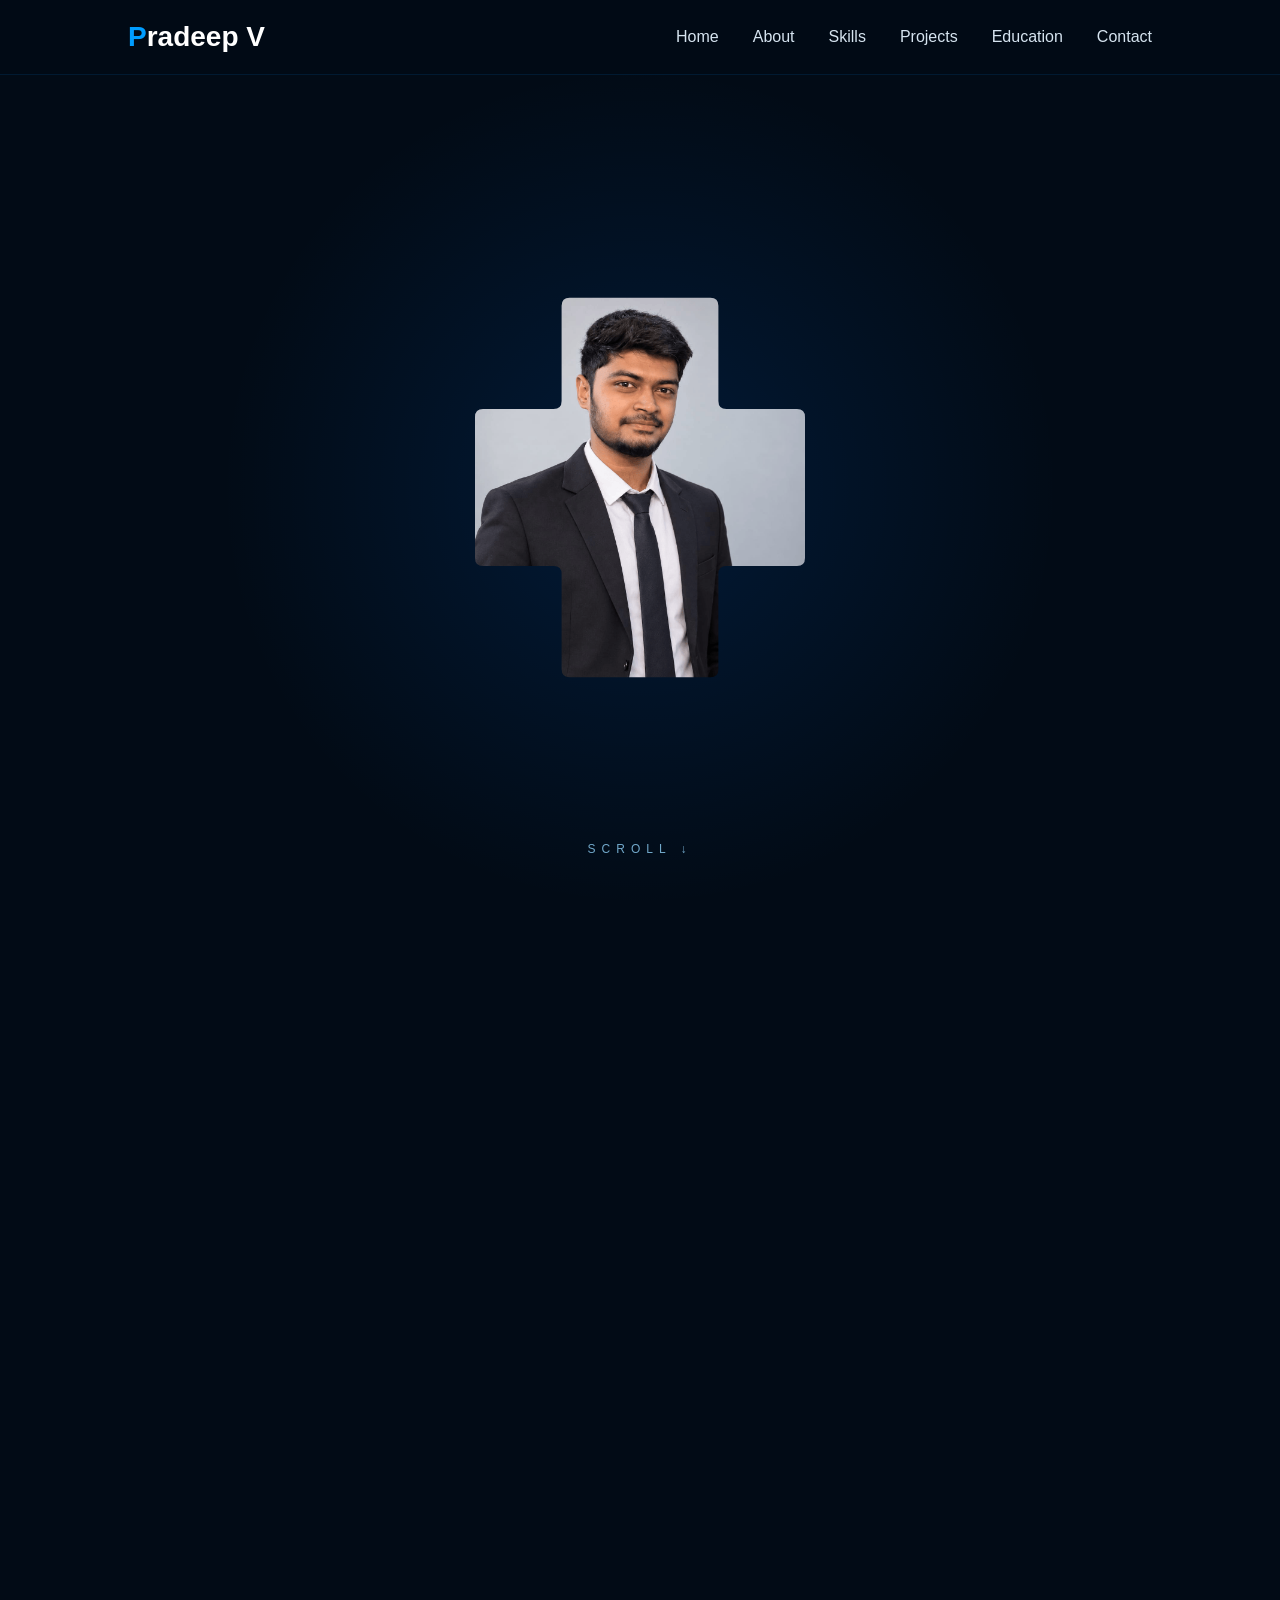
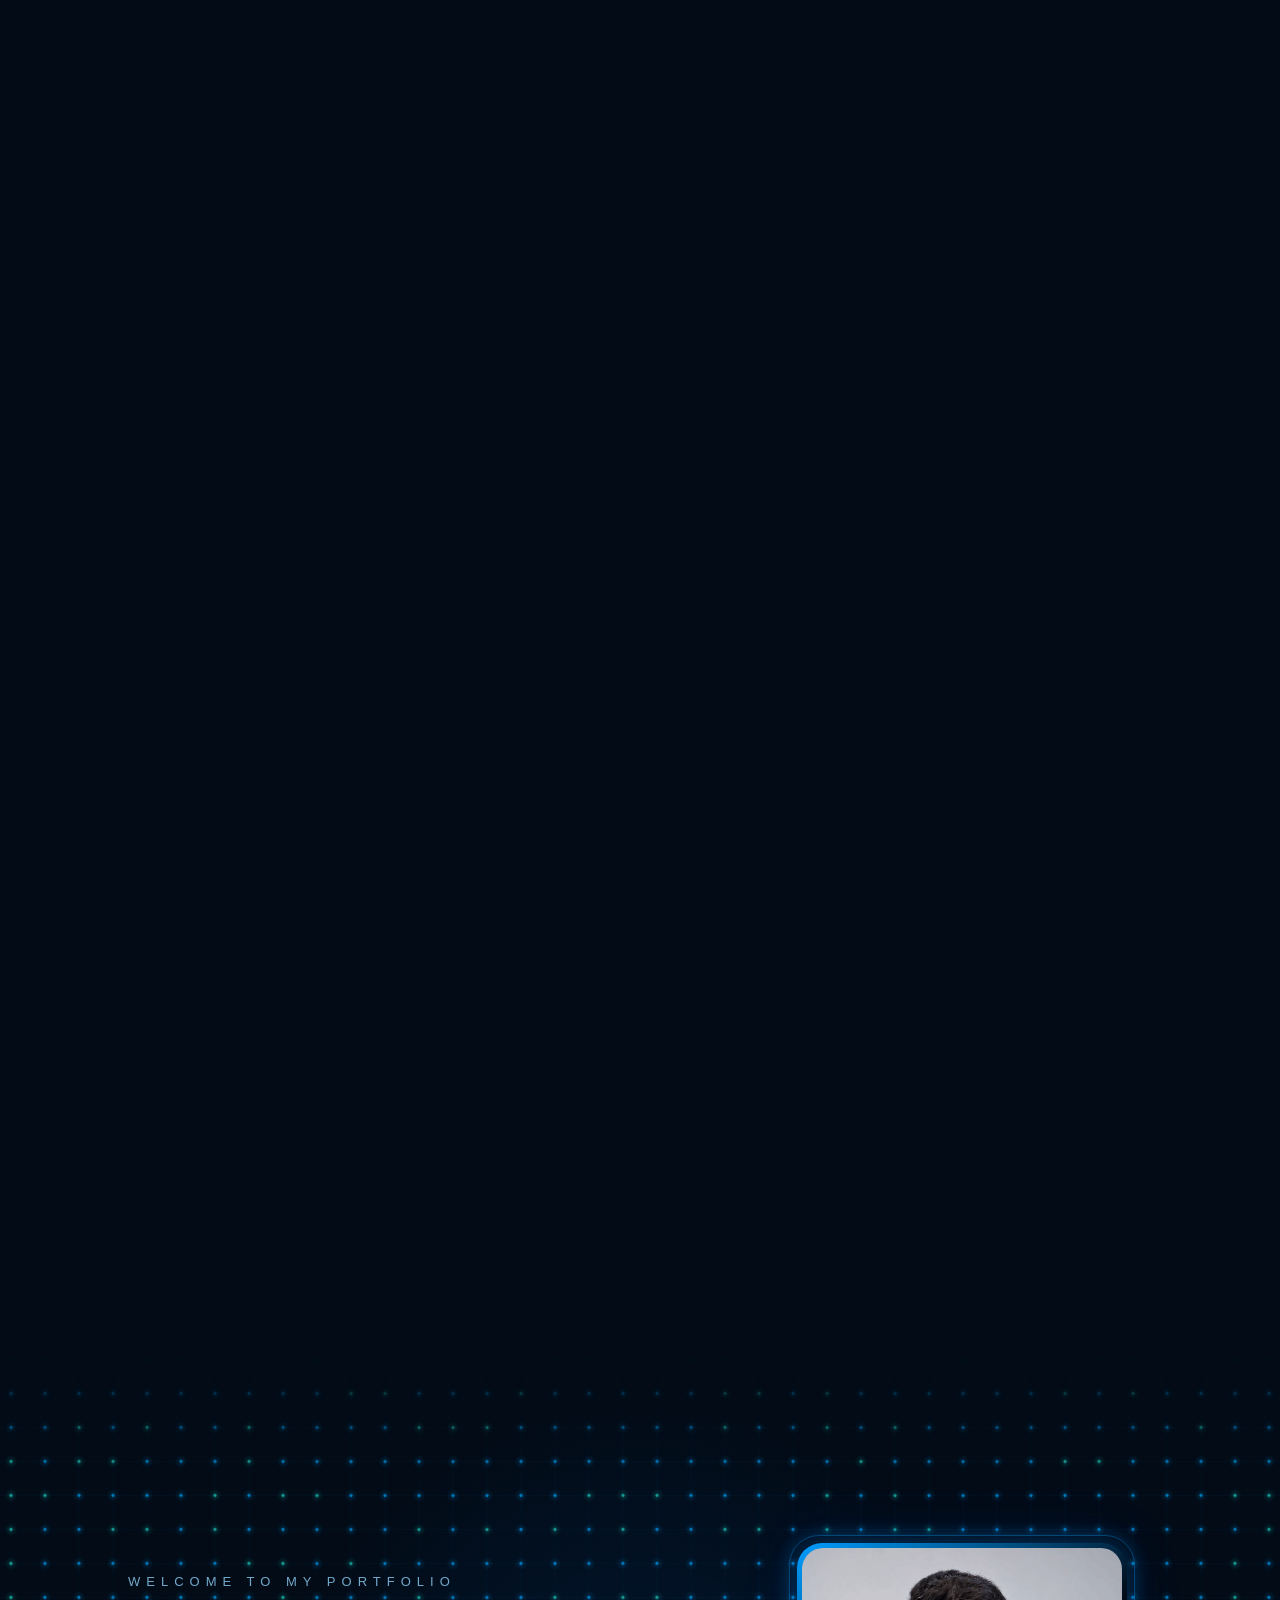
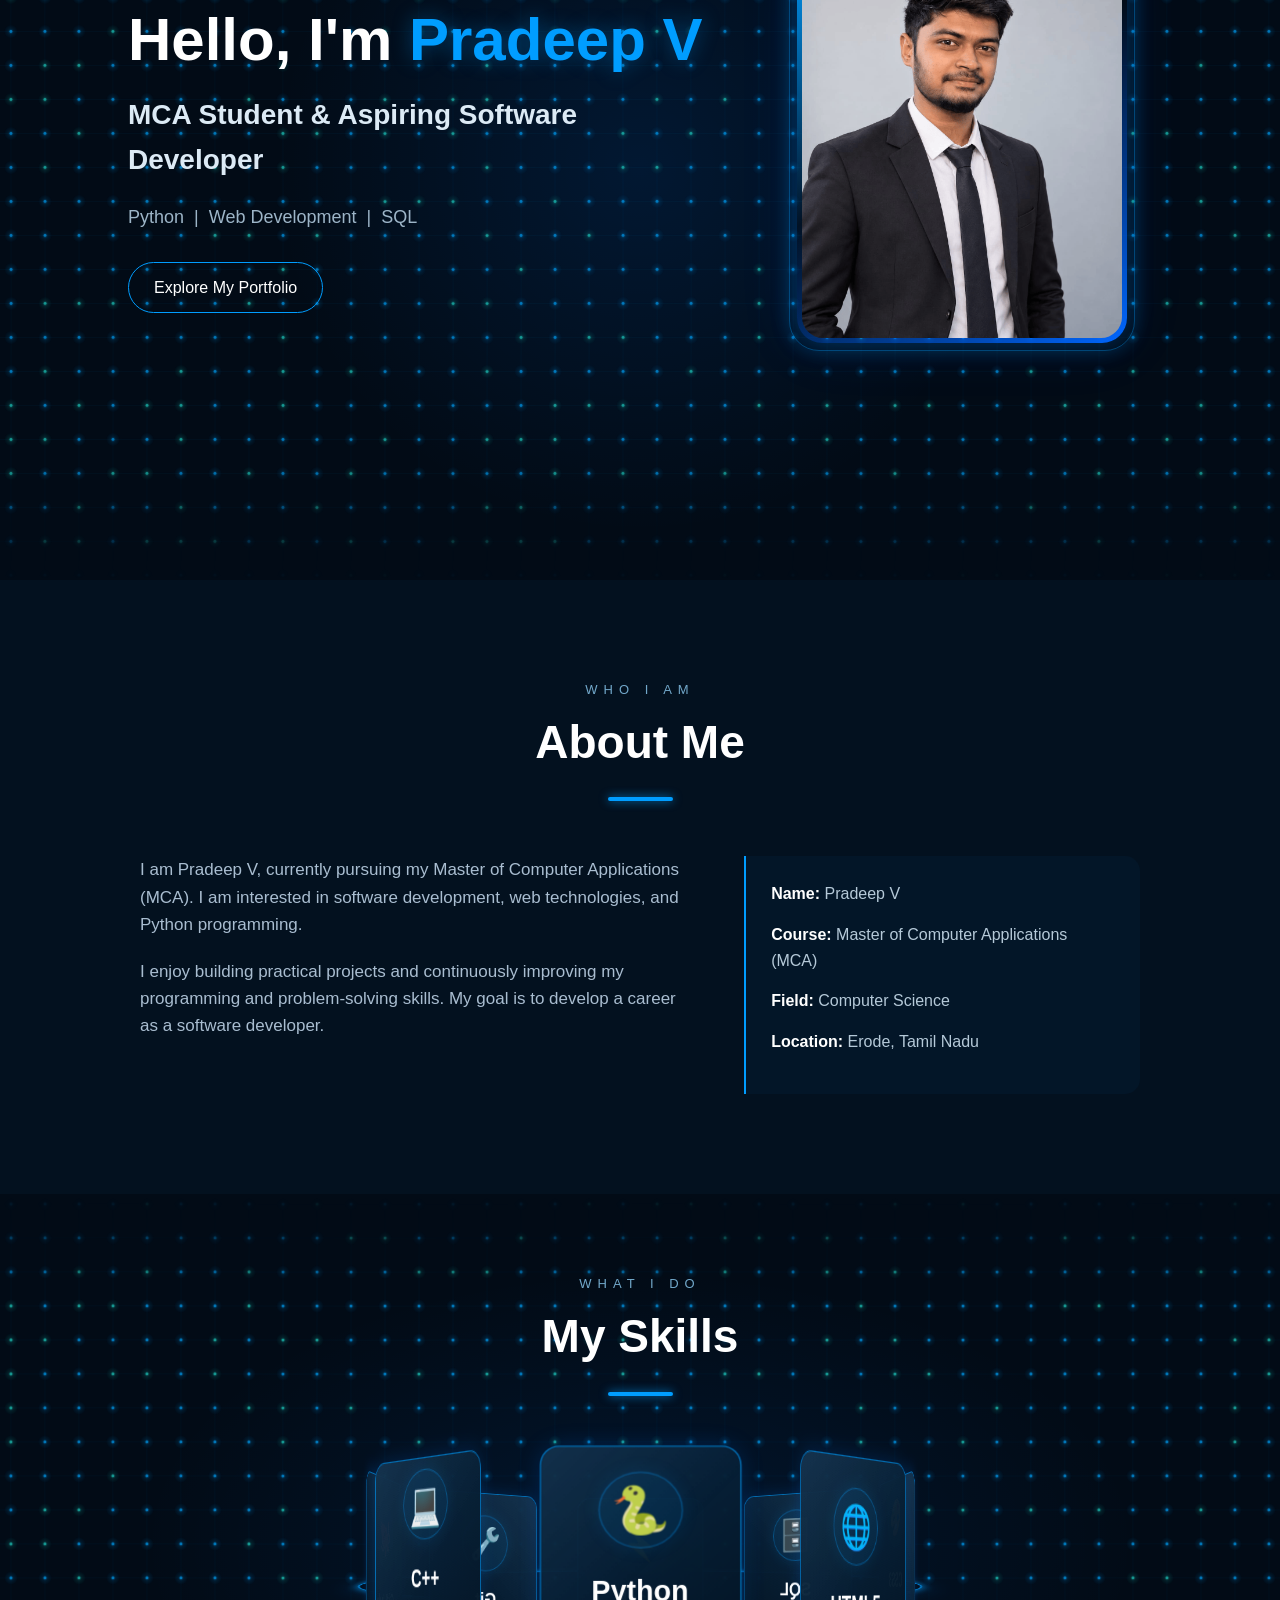
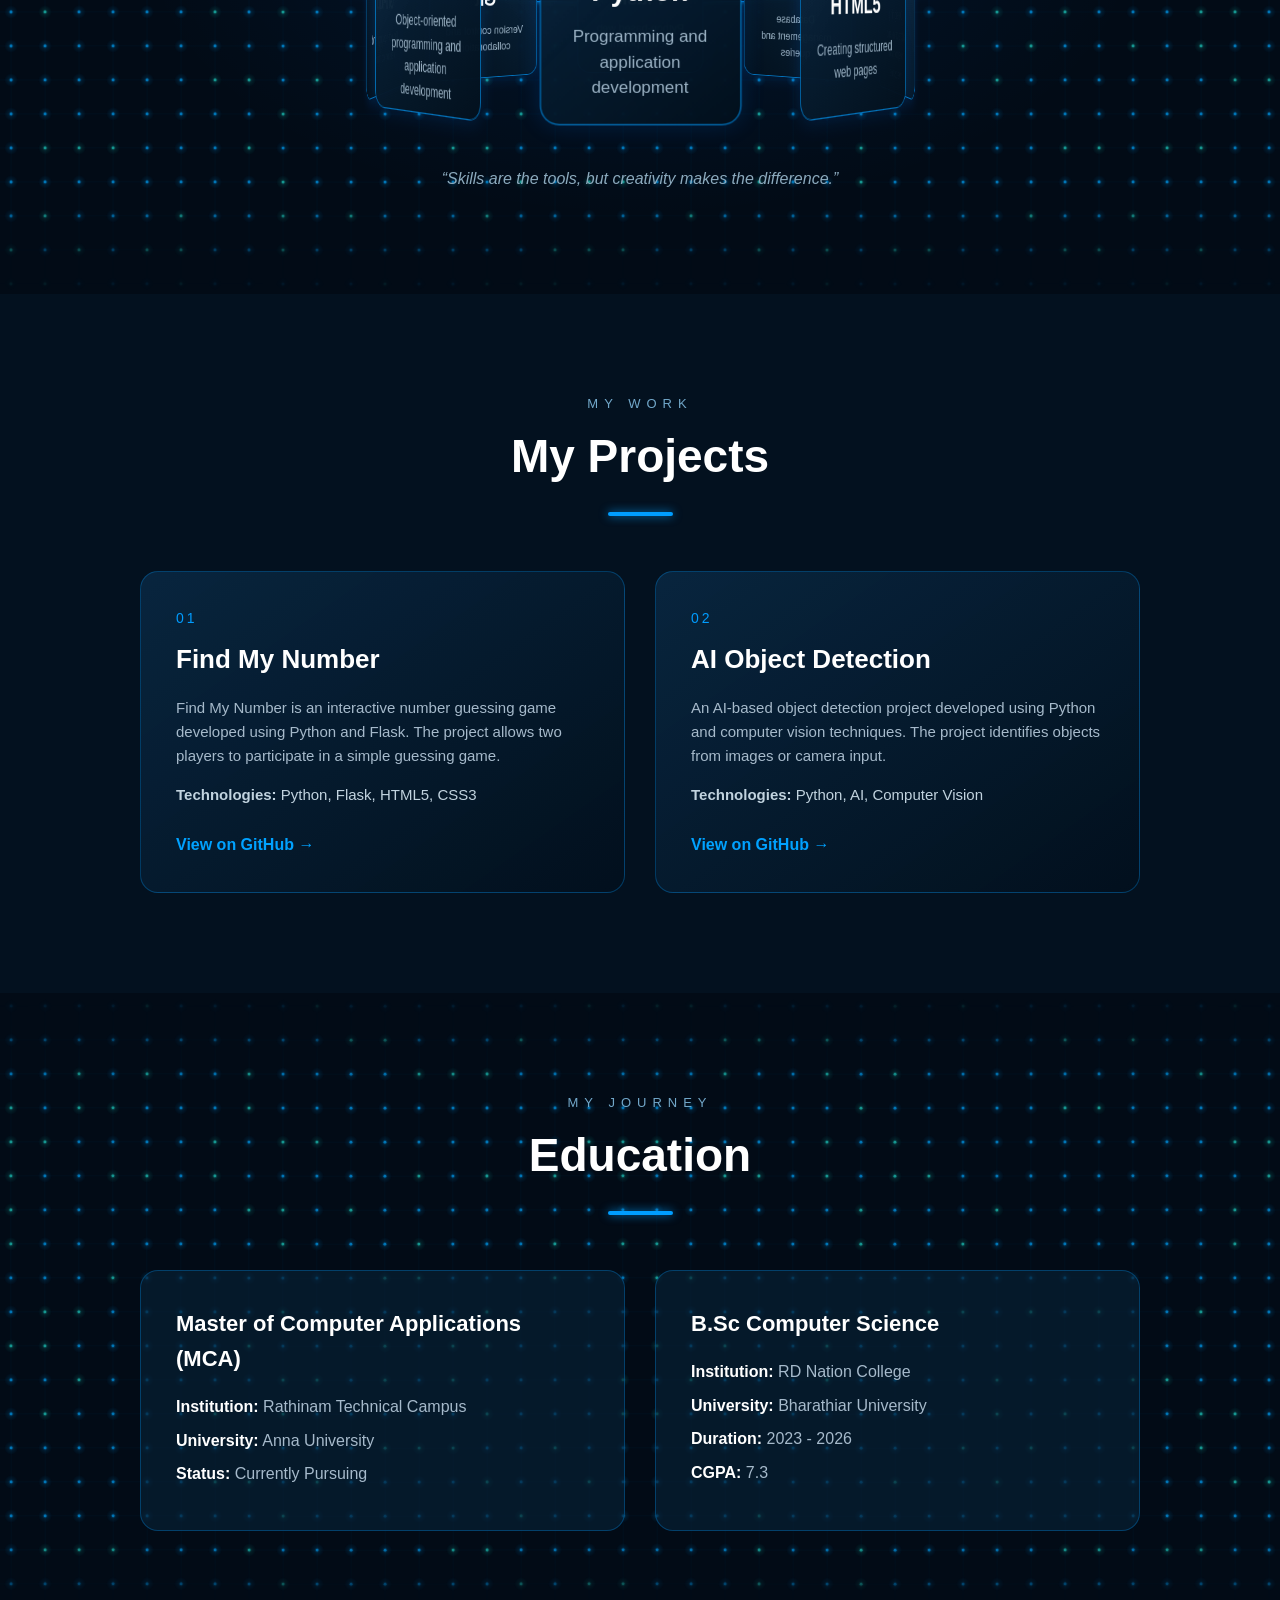
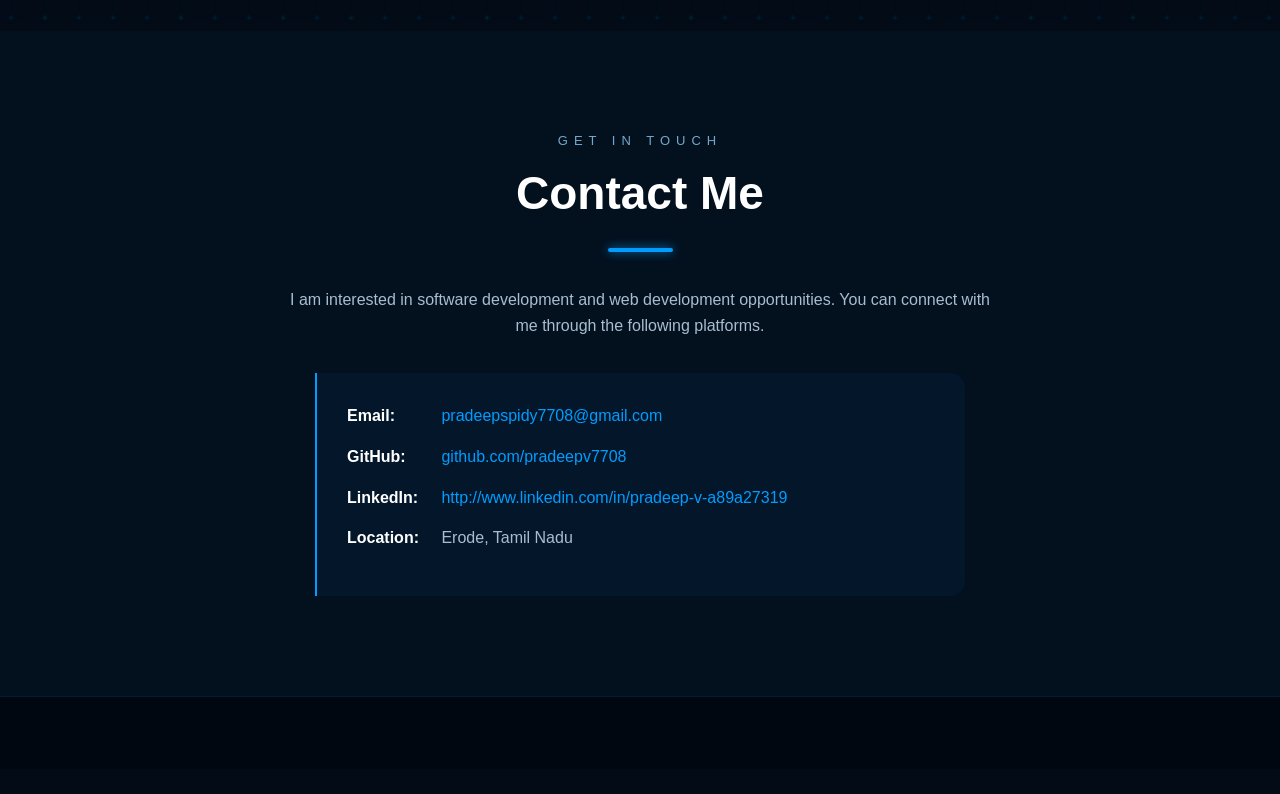
==== commit aa478fcc: "Updated portfolio design" ====
--- a/index.html
+++ b/index.html
@@ -10,7 +10,6 @@
     <title>Pradeep V - Portfolio</title>
 
     <link rel="stylesheet" href="portfoliostyle.css">
-    <!-- <link rel="stylesheet" href="scroll-reveal.css"> -->
 
     <script>document.documentElement.classList.add('js-reveal');</script>
 </head>
@@ -730,7 +729,6 @@
 
 
     <script src="portfolioscript.js"></script>
-    <!-- <script src="scroll-reveal.js"></script> -->
 
 
 </body>
--- a/portfoliostyle.css
+++ b/portfoliostyle.css
@@ -1428,3 +1428,182 @@
 @media (prefers-reduced-motion: reduce) {
     .js-reveal .reveal { opacity: 1; translate: none; scale: none; transition: none; }
 }
+
+
+/* ==================================================
+   HOME SECTION ONLY – interactive dot grid background
+   (canvas is created inside #home by dot-grid.js)
+================================================== */
+
+#home-dots {
+    position: absolute;
+    inset: 0;
+    width: 100%;
+    height: 100%;
+    z-index: 0;                 /* above the section background, below the content */
+    pointer-events: none;       /* buttons and links stay clickable */
+    display: block;
+
+    /* fade the grid at the top and bottom so it blends into neighbouring sections */
+    -webkit-mask-image: linear-gradient(to bottom, transparent 0%, #000 14%, #000 86%, transparent 100%);
+            mask-image: linear-gradient(to bottom, transparent 0%, #000 14%, #000 86%, transparent 100%);
+}
+
+#home .home-container {
+    position: relative;
+    z-index: 1;                 /* keeps text, button and photo above the dots */
+}
+
+
+
+/* ==================================================
+   NAVBAR – BOUNCE DOWN ENTRANCE
+   Paste at the very END of your CSS file
+   (or link this file AFTER your main stylesheet)
+================================================== */
+
+/* the whole bar drops from the top and bounces into place */
+nav {
+    animation: navDrop 0.9s cubic-bezier(0.28, 0.84, 0.42, 1) backwards;
+}
+
+@keyframes navDrop {
+    0%   { transform: translateY(-110%); opacity: 0; }
+    50%  { transform: translateY(10%);   opacity: 1; }
+    68%  { transform: translateY(-5%); }
+    82%  { transform: translateY(3%); }
+    92%  { transform: translateY(-1%); }
+    100% { transform: translateY(0); }
+}
+
+/* logo + each menu item drops down and bounces, one after another */
+nav .logo,
+nav ul li {
+    animation: linkDrop 0.8s cubic-bezier(0.28, 0.84, 0.42, 1) backwards;
+}
+
+nav .logo { animation-delay: 0.30s; }
+
+nav ul li:nth-child(1) { animation-delay: 0.40s; }
+nav ul li:nth-child(2) { animation-delay: 0.48s; }
+nav ul li:nth-child(3) { animation-delay: 0.56s; }
+nav ul li:nth-child(4) { animation-delay: 0.64s; }
+nav ul li:nth-child(5) { animation-delay: 0.72s; }
+nav ul li:nth-child(6) { animation-delay: 0.80s; }
+
+@keyframes linkDrop {
+    0%   { transform: translateY(-34px); opacity: 0; }
+    55%  { transform: translateY(8px);   opacity: 1; }
+    75%  { transform: translateY(-4px); }
+    90%  { transform: translateY(2px); }
+    100% { transform: translateY(0); }
+}
+
+/* respect users who turn animations off */
+@media (prefers-reduced-motion: reduce) {
+    nav,
+    nav .logo,
+    nav ul li {
+        animation: none;
+    }
+}
+
+
+/* ==================================================
+   NAVBAR – BOUNCE DOWN ENTRANCE
+   Paste at the very END of your CSS file
+   (or link this file AFTER your main stylesheet)
+================================================== */
+
+/* the whole bar drops from the top and bounces into place */
+nav {
+    animation: navDrop 0.9s cubic-bezier(0.28, 0.84, 0.42, 1) backwards;
+}
+
+@keyframes navDrop {
+    0%   { transform: translateY(-110%); opacity: 0; }
+    50%  { transform: translateY(10%);   opacity: 1; }
+    68%  { transform: translateY(-5%); }
+    82%  { transform: translateY(3%); }
+    92%  { transform: translateY(-1%); }
+    100% { transform: translateY(0); }
+}
+
+/* logo + each menu item drops down and bounces, one after another */
+nav .logo,
+nav ul li {
+    animation: linkDrop 0.8s cubic-bezier(0.28, 0.84, 0.42, 1) backwards;
+}
+
+nav .logo { animation-delay: 0.30s; }
+
+nav ul li:nth-child(1) { animation-delay: 0.40s; }
+nav ul li:nth-child(2) { animation-delay: 0.48s; }
+nav ul li:nth-child(3) { animation-delay: 0.56s; }
+nav ul li:nth-child(4) { animation-delay: 0.64s; }
+nav ul li:nth-child(5) { animation-delay: 0.72s; }
+nav ul li:nth-child(6) { animation-delay: 0.80s; }
+
+@keyframes linkDrop {
+    0%   { transform: translateY(-34px); opacity: 0; }
+    55%  { transform: translateY(8px);   opacity: 1; }
+    75%  { transform: translateY(-4px); }
+    90%  { transform: translateY(2px); }
+    100% { transform: translateY(0); }
+}
+
+/* ==================================================
+   NAVBAR – HOVER: BOUNCE DOWN + HIGHLIGHT
+================================================== */
+
+nav ul li a {
+    position: relative;
+    display: inline-block;      /* lets the link move up and down */
+    isolation: isolate;         /* keeps the highlight behind the text */
+}
+
+/* glowing highlight pill (no change to your layout or spacing) */
+nav ul li a::before {
+    content: "";
+    position: absolute;
+    inset: -7px -13px;
+    z-index: -1;
+    border-radius: 20px;
+    background: rgba(0, 157, 255, 0.14);
+    border: 1px solid rgba(0, 157, 255, 0.45);
+    box-shadow: 0 0 18px rgba(0, 157, 255, 0.35);
+    opacity: 0;
+    transform: scale(0.8);
+    transition: opacity 0.25s ease, transform 0.35s cubic-bezier(0.34, 1.56, 0.64, 1);
+}
+
+nav ul li a:hover {
+    color: #33b5ff;
+    text-shadow: 0 0 12px rgba(0, 157, 255, 0.75);
+    animation: navHoverBounce 0.55s cubic-bezier(0.28, 0.84, 0.42, 1);
+}
+
+nav ul li a:hover::before {
+    opacity: 1;
+    transform: scale(1);
+}
+
+/* drops down, springs back, settles */
+@keyframes navHoverBounce {
+    0%   { transform: translateY(0); }
+    30%  { transform: translateY(8px); }
+    50%  { transform: translateY(-3px); }
+    70%  { transform: translateY(3px); }
+    85%  { transform: translateY(-1px); }
+    100% { transform: translateY(0); }
+}
+
+/* respect users who turn animations off */
+@media (prefers-reduced-motion: reduce) {
+    nav,
+    nav .logo,
+    nav ul li,
+    nav ul li a:hover {
+        animation: none;
+    }
+}
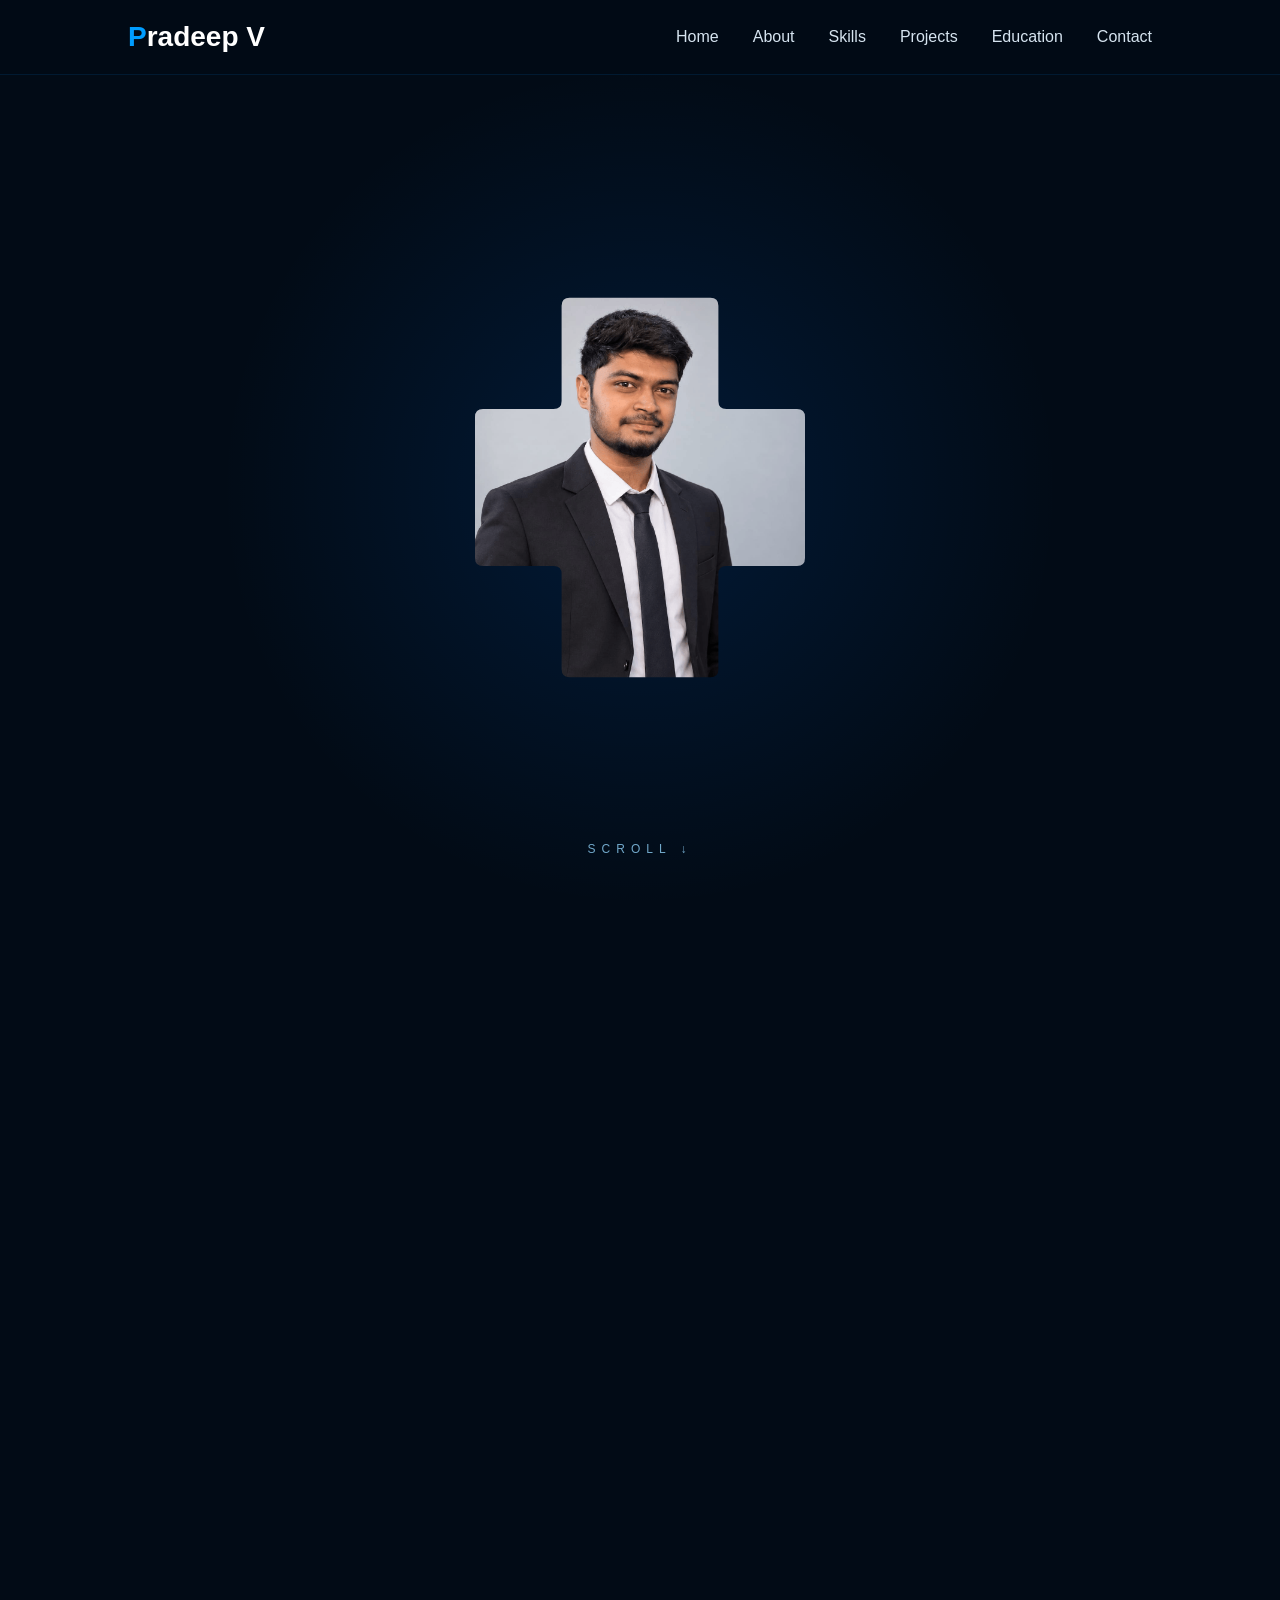
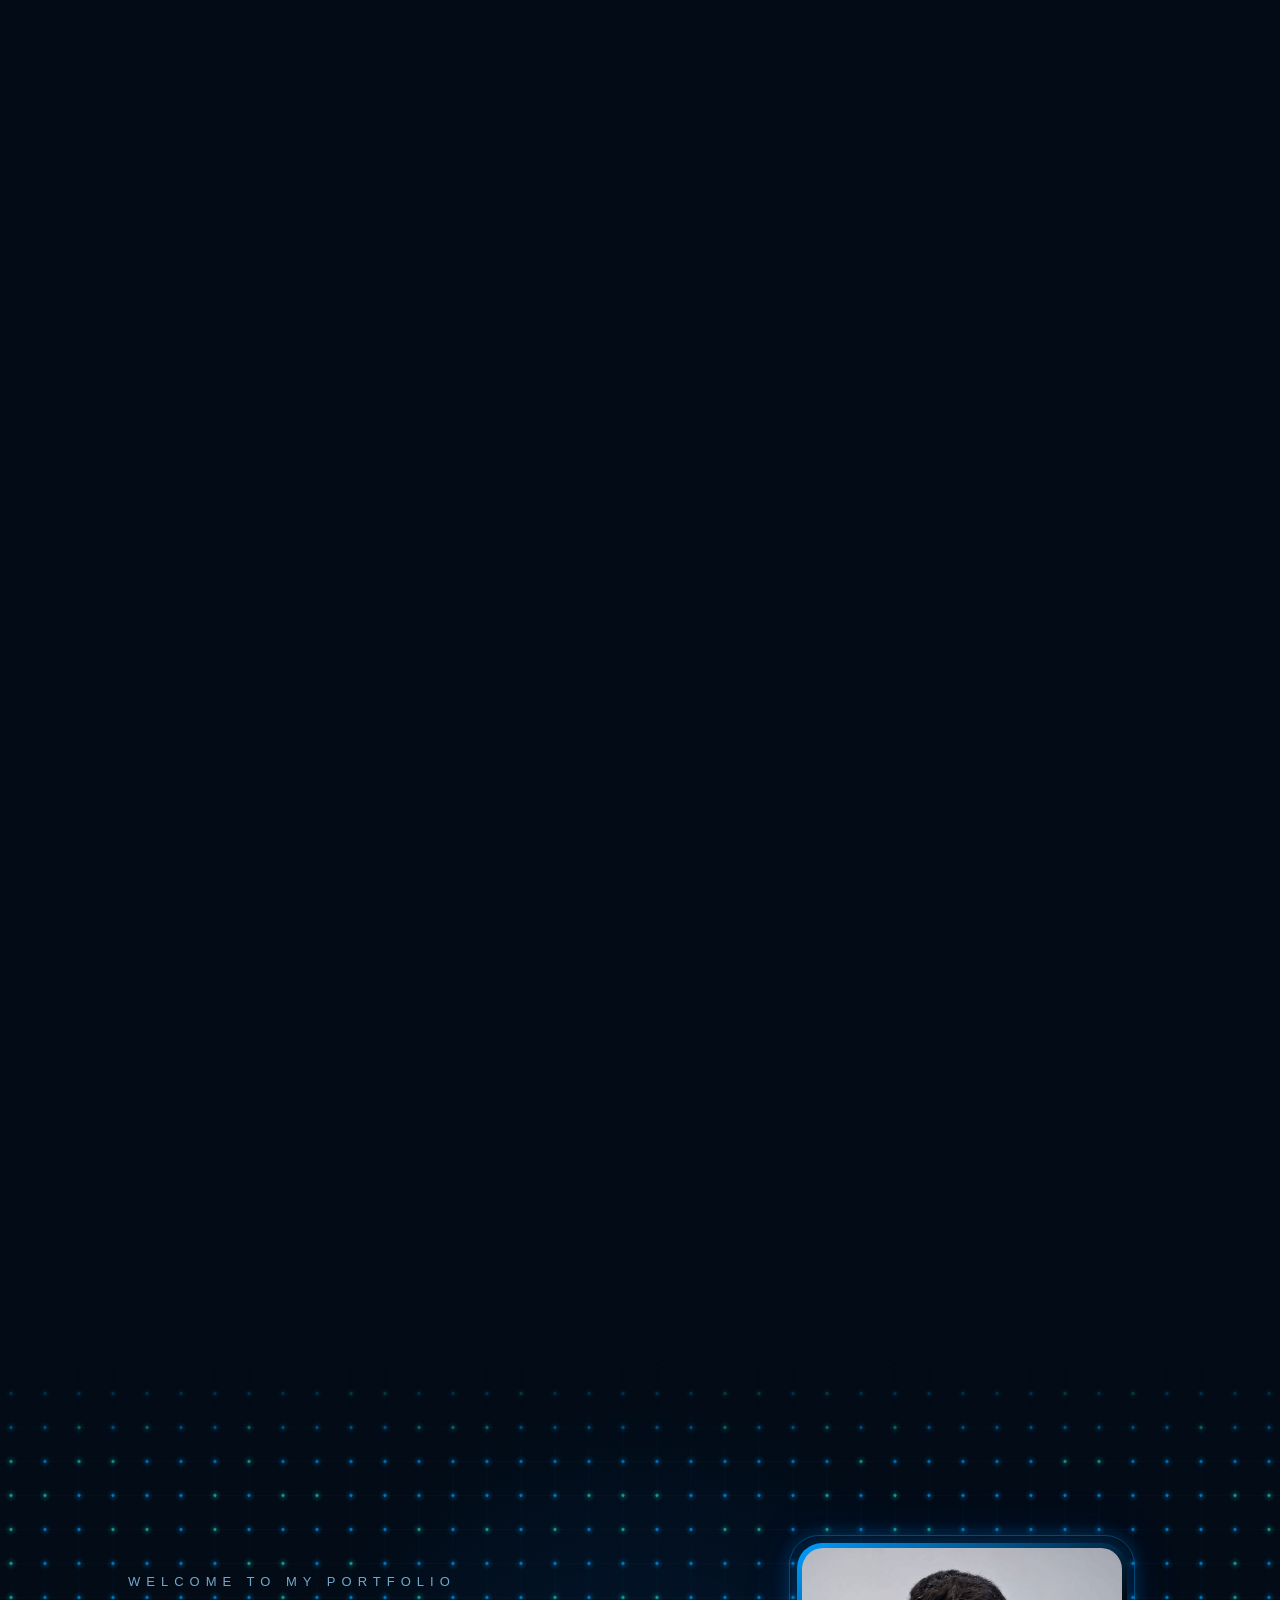
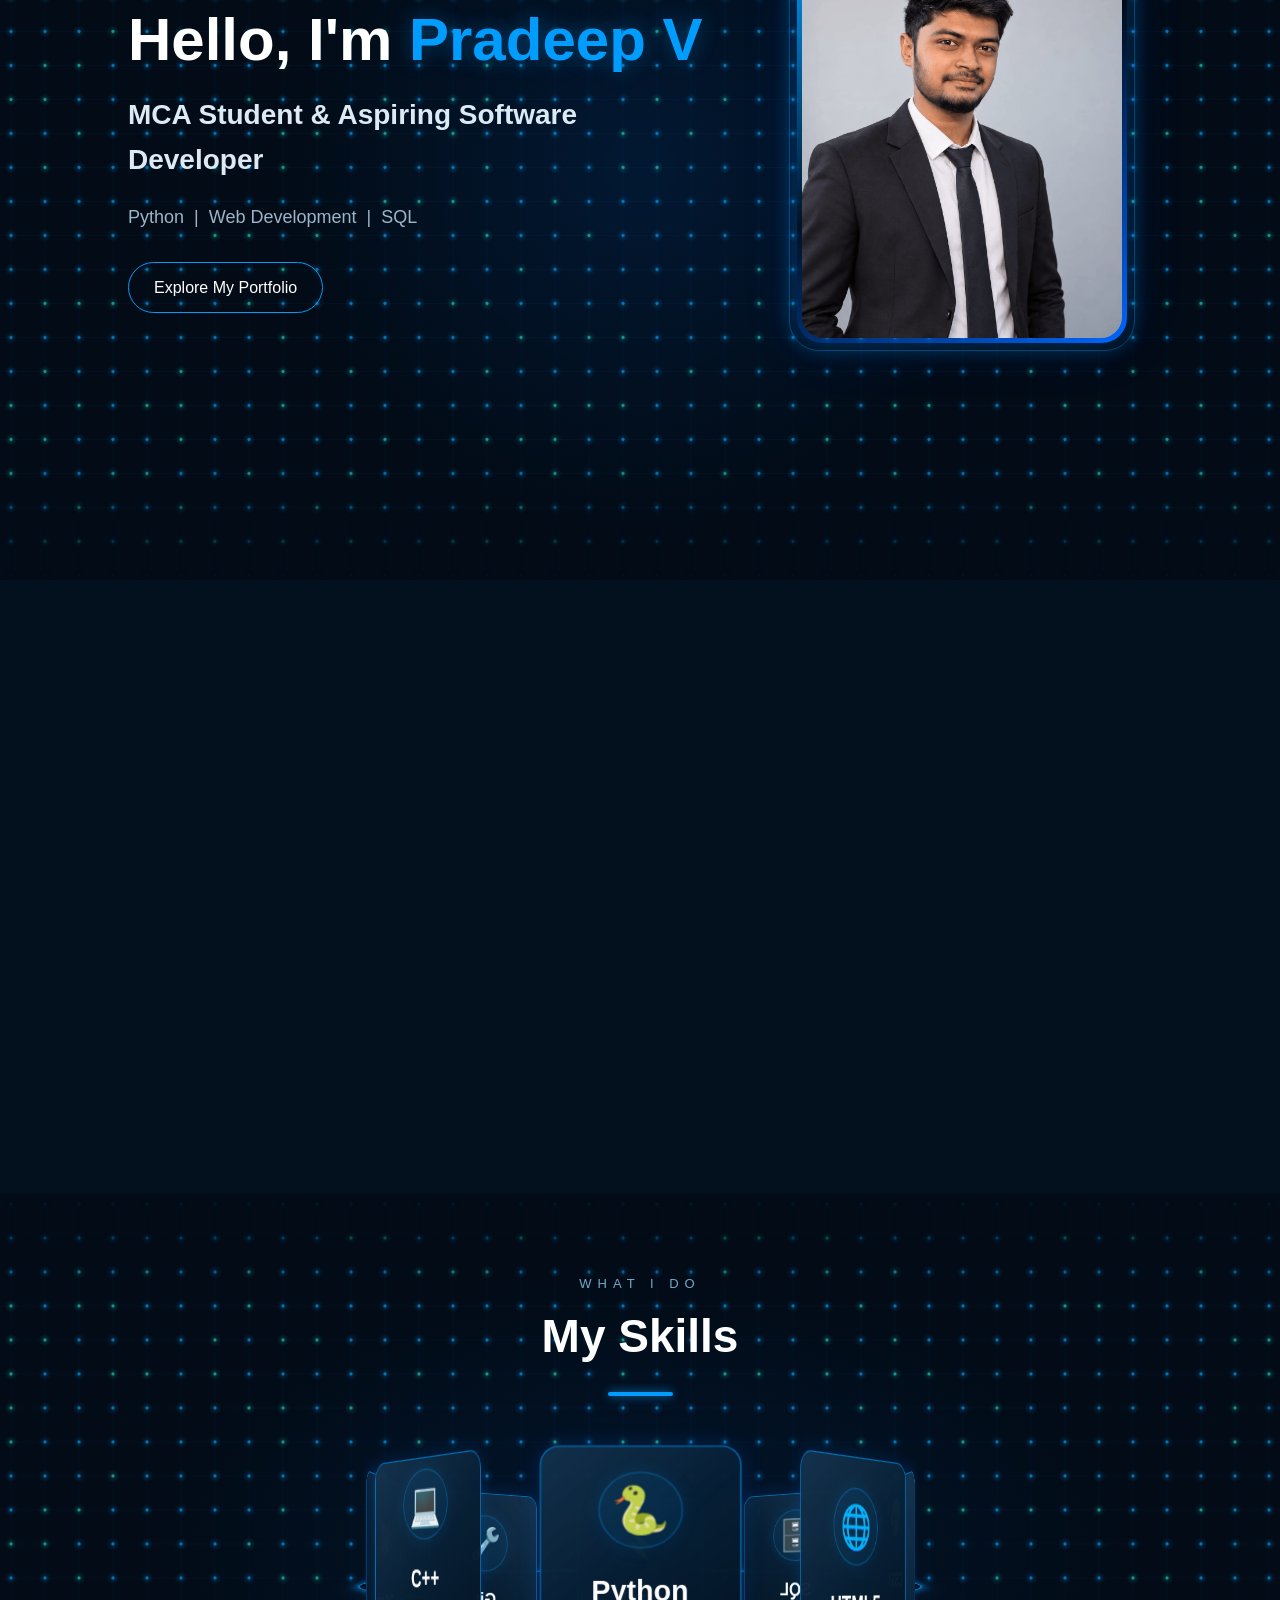
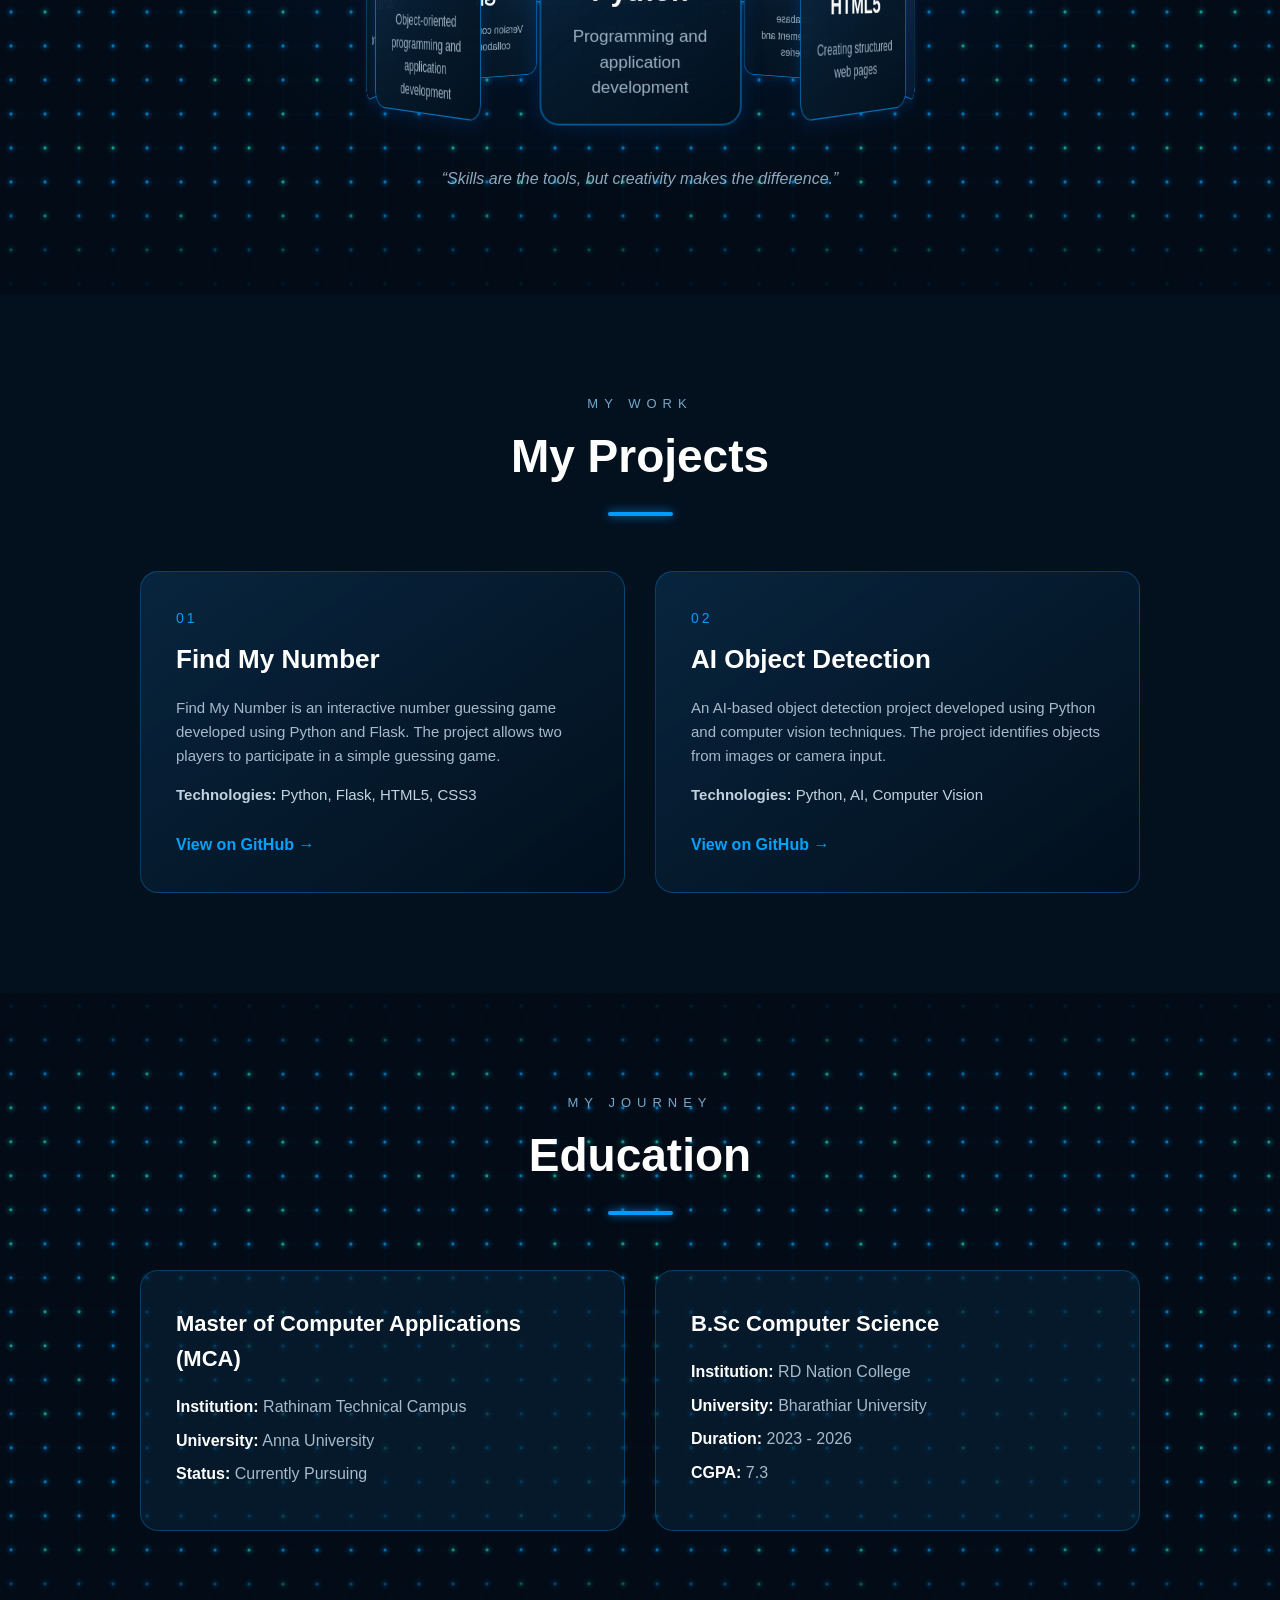
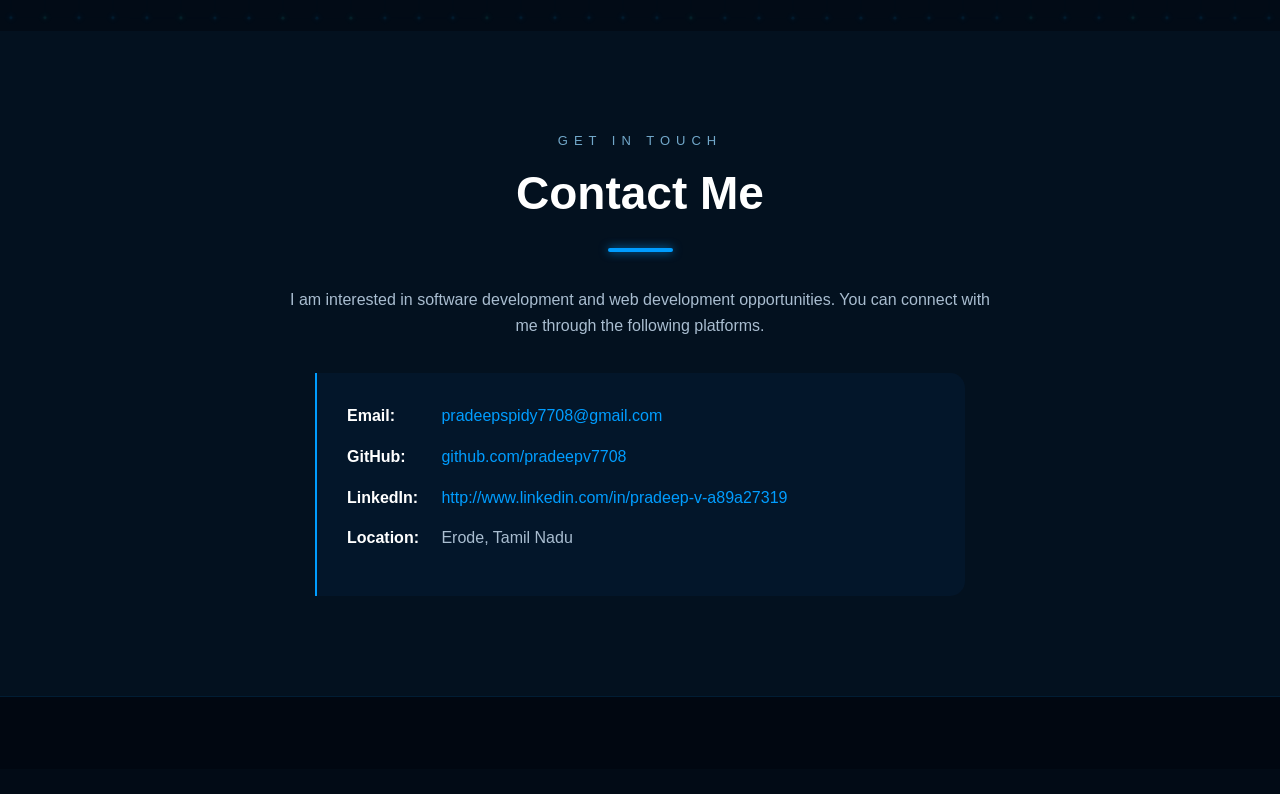
==== commit 2a9f3f3e: "Fix homepage filename" ====
--- a/index.html
+++ b/index.html
@@ -7,7 +7,7 @@
     <meta name="viewport"
           content="width=device-width, initial-scale=1.0">
 
-    <title>Pradeep V - Portfolio</title>
+    <title>Pradeep V - Portfolio.</title>
 
     <link rel="stylesheet" href="portfoliostyle.css">
 
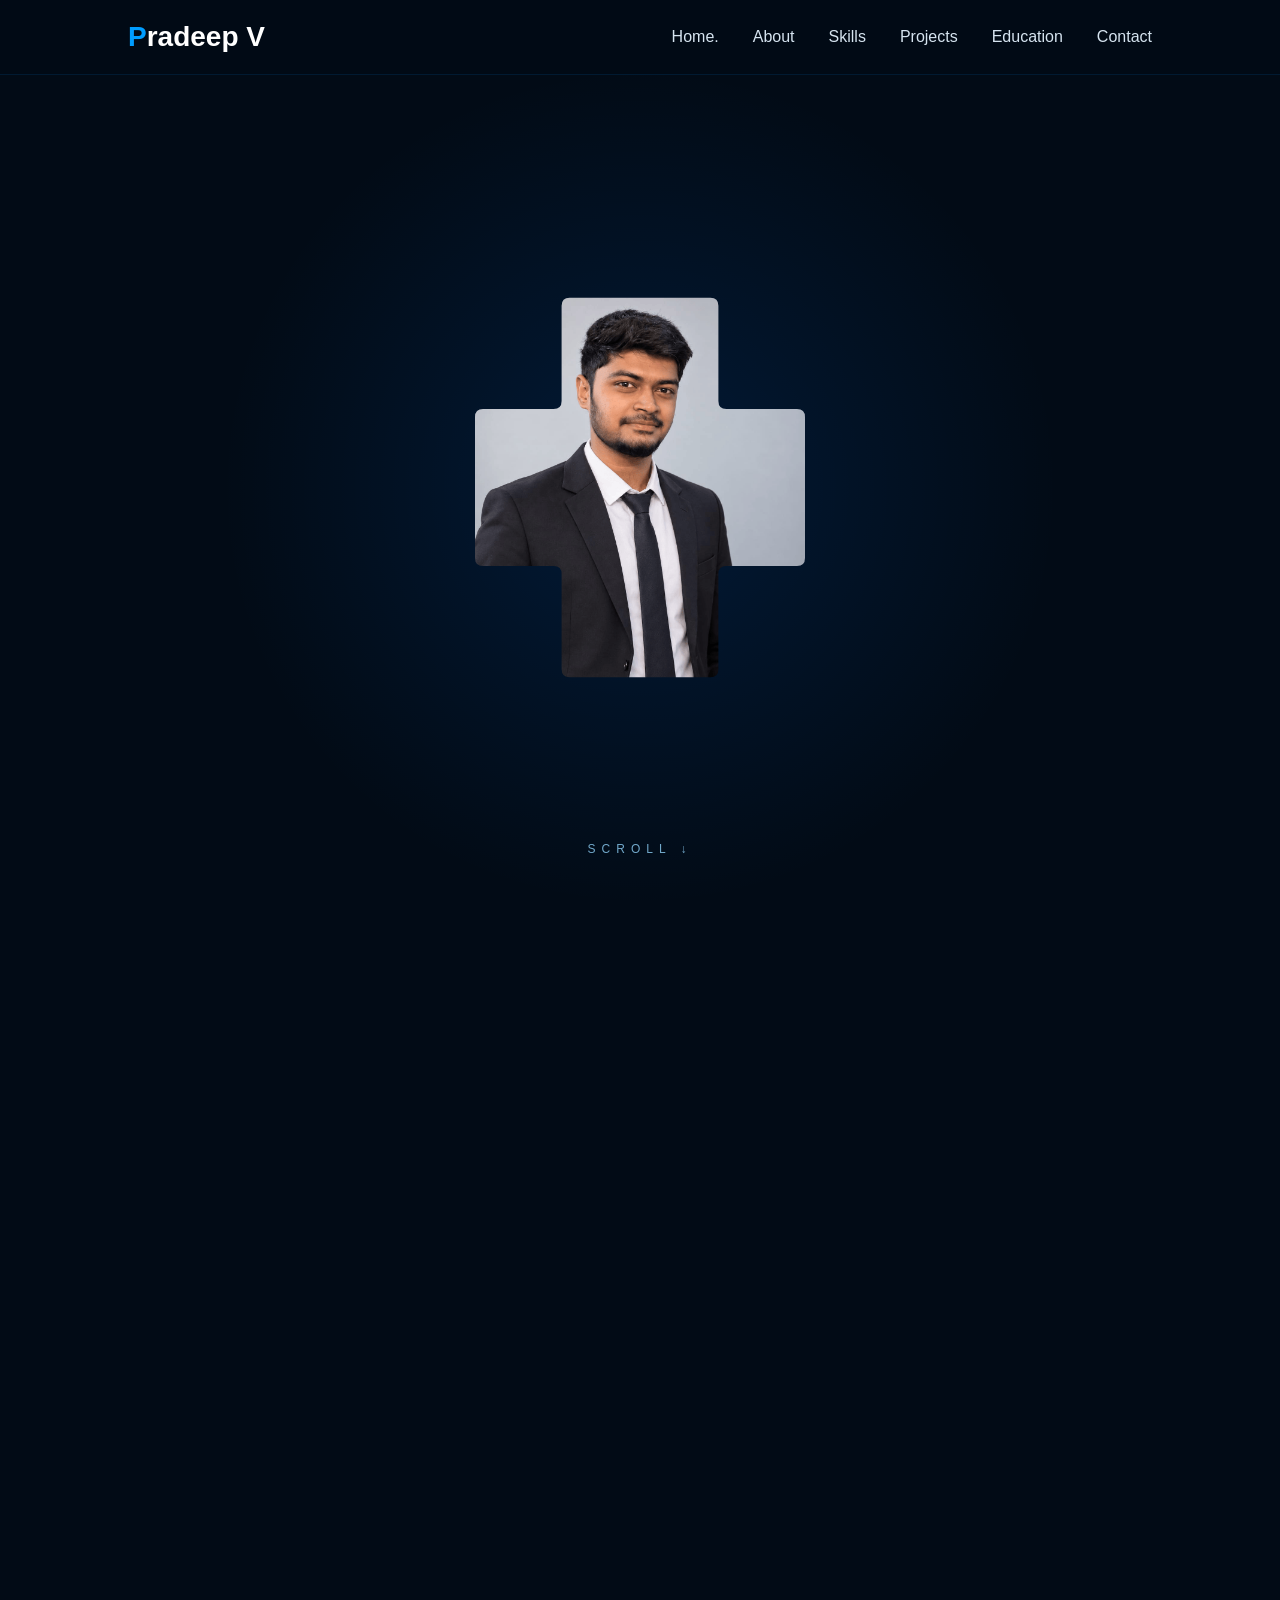
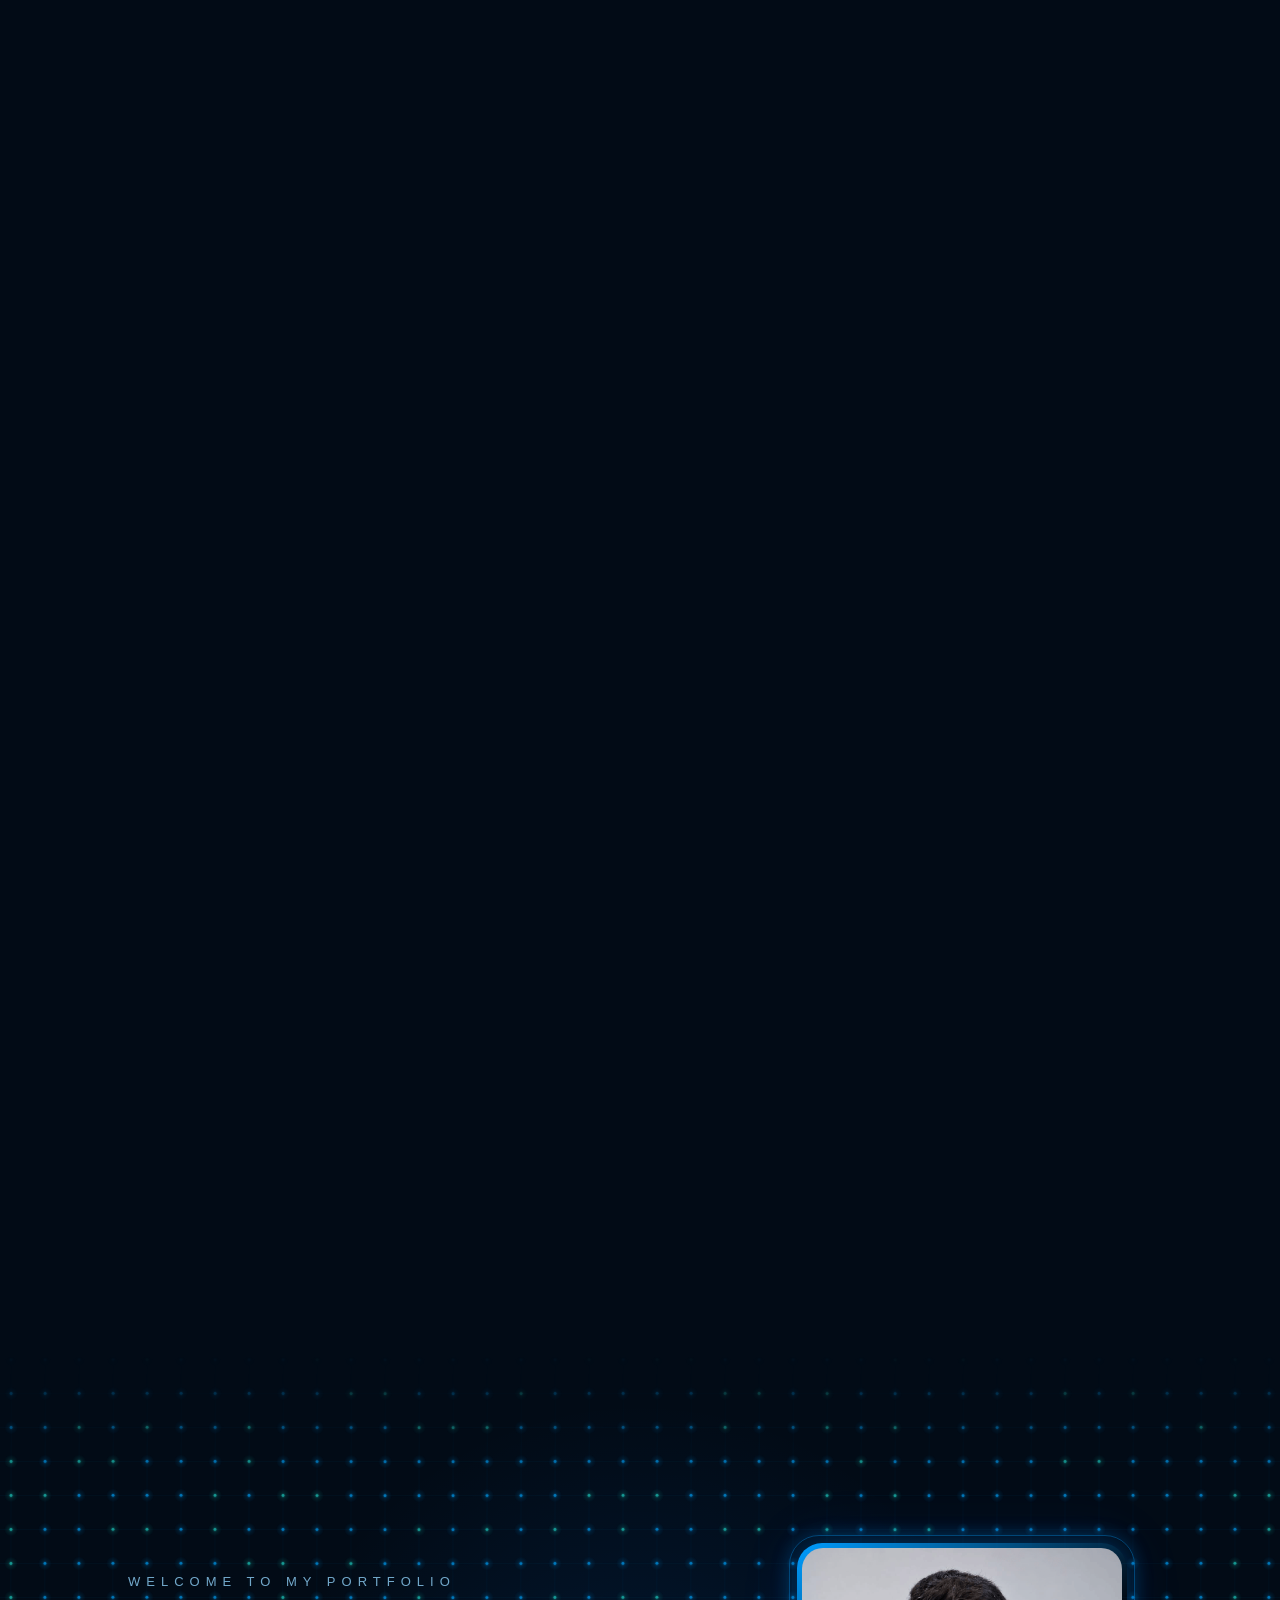
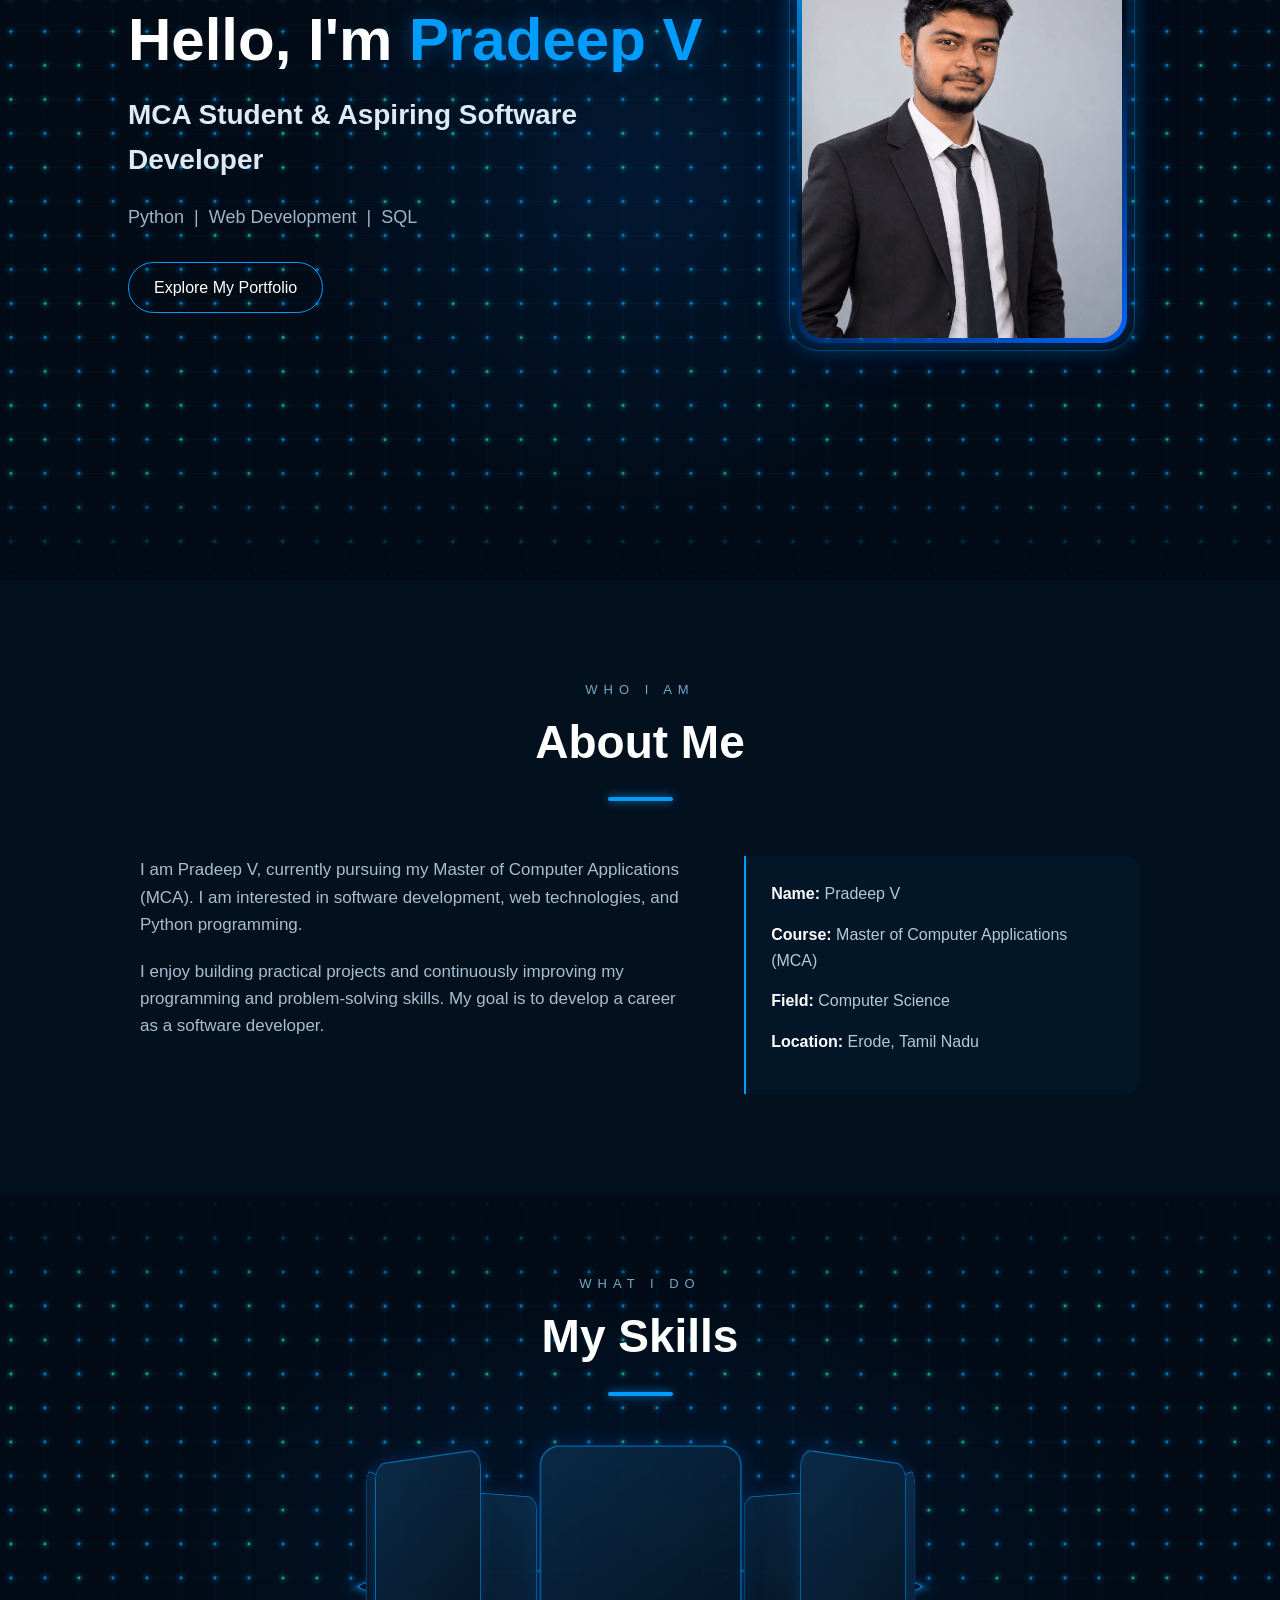
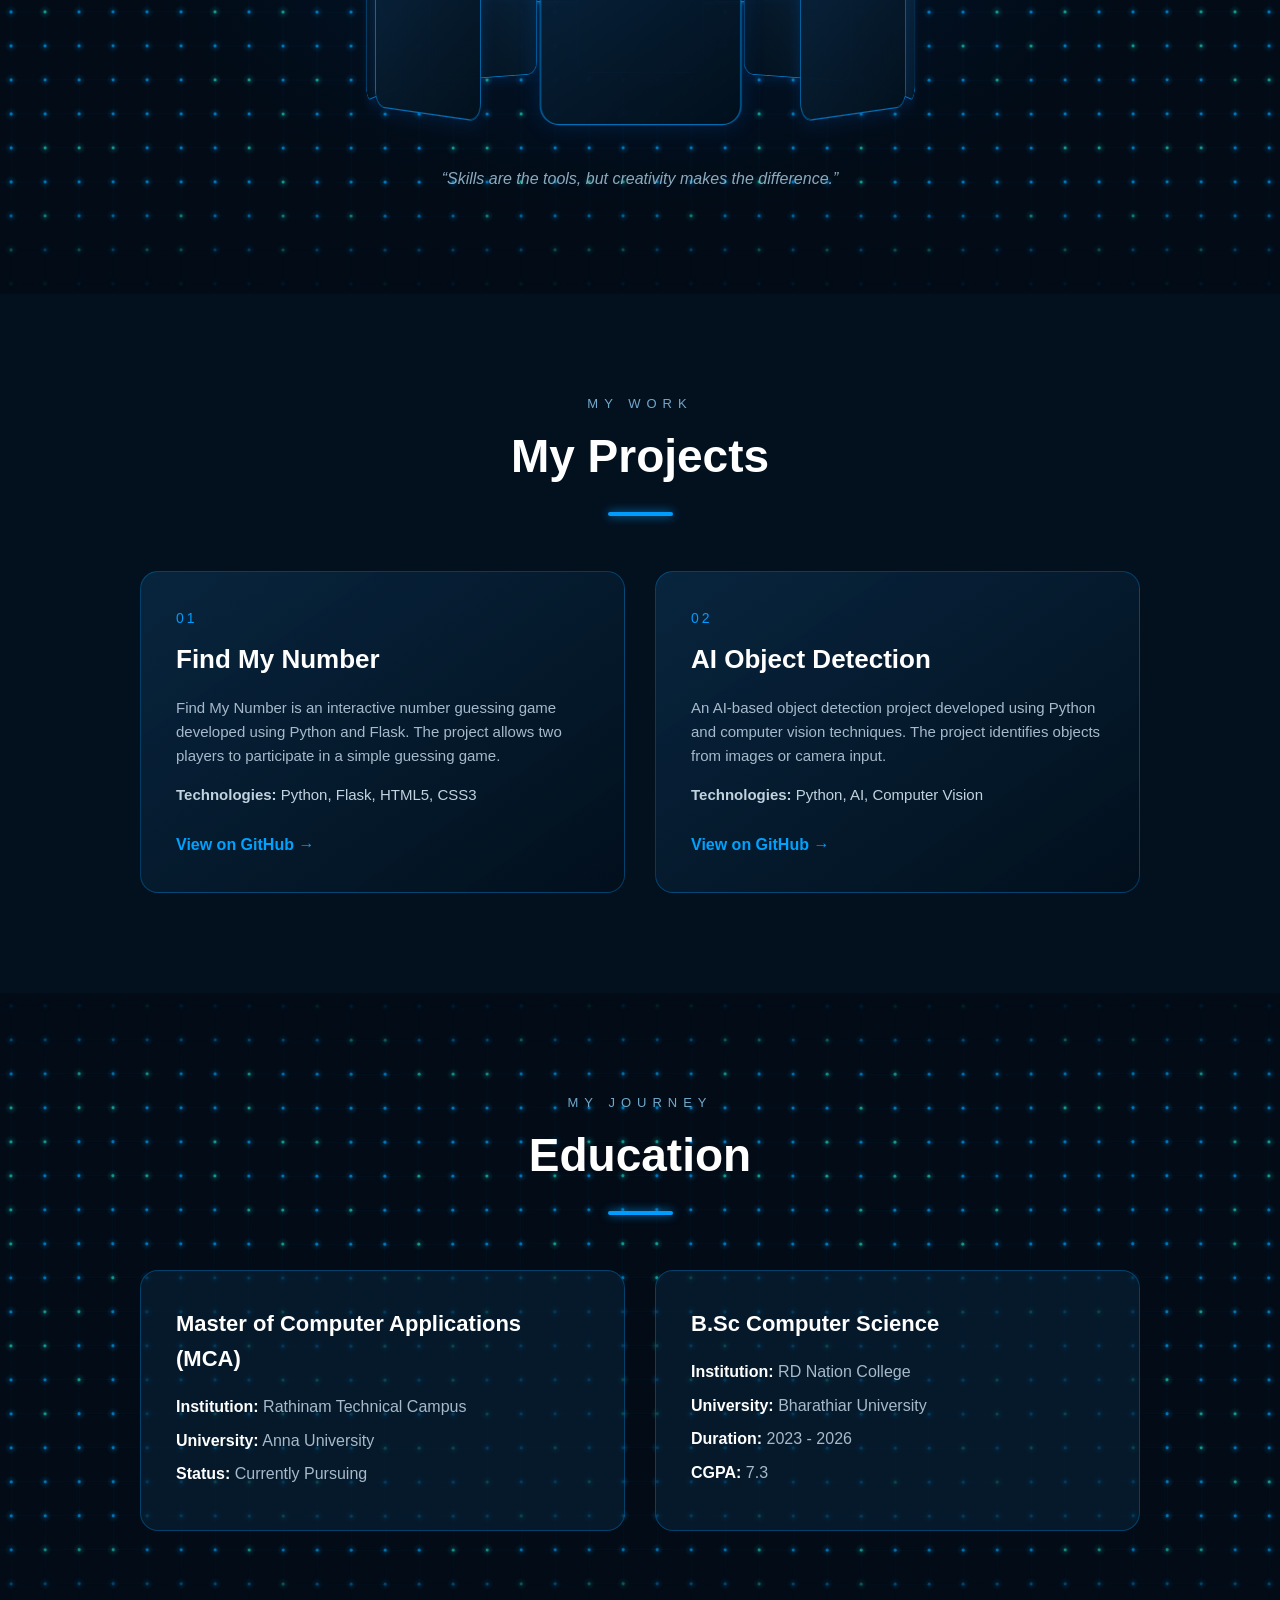
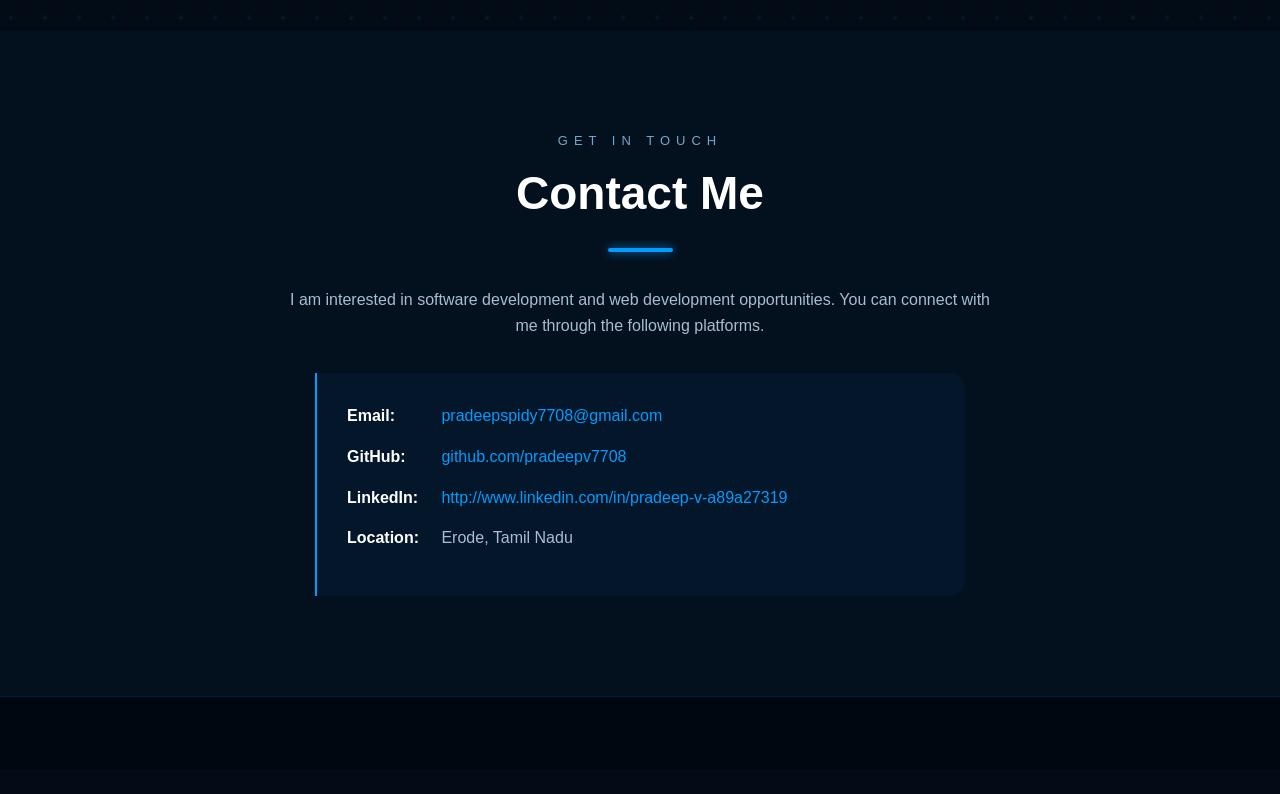
==== commit f0acda93: "Fix homepage filename" ====
--- a/index.html
+++ b/index.html
@@ -30,7 +30,7 @@
         <ul>
 
             <li>
-                <a href="#intro">Home</a>
+                <a href="#intro">Home.</a>
             </li>
 
             <li>
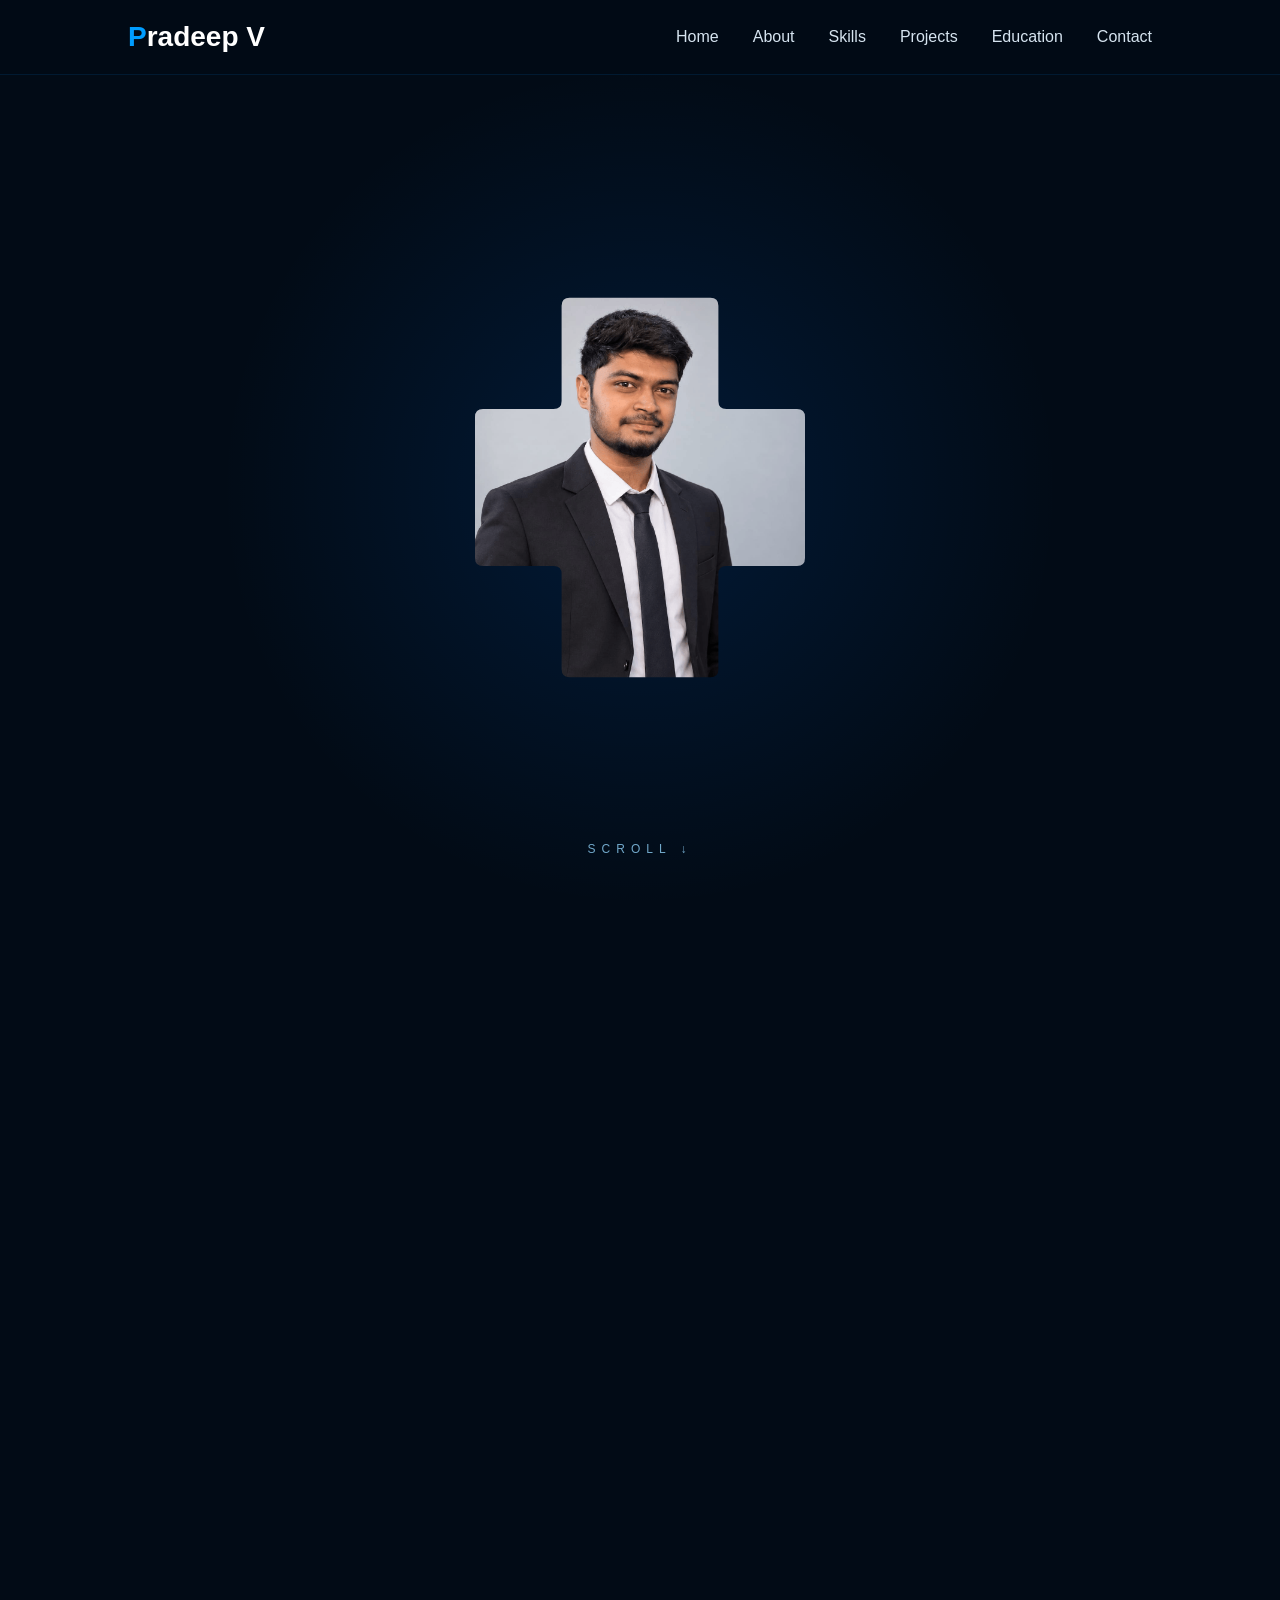
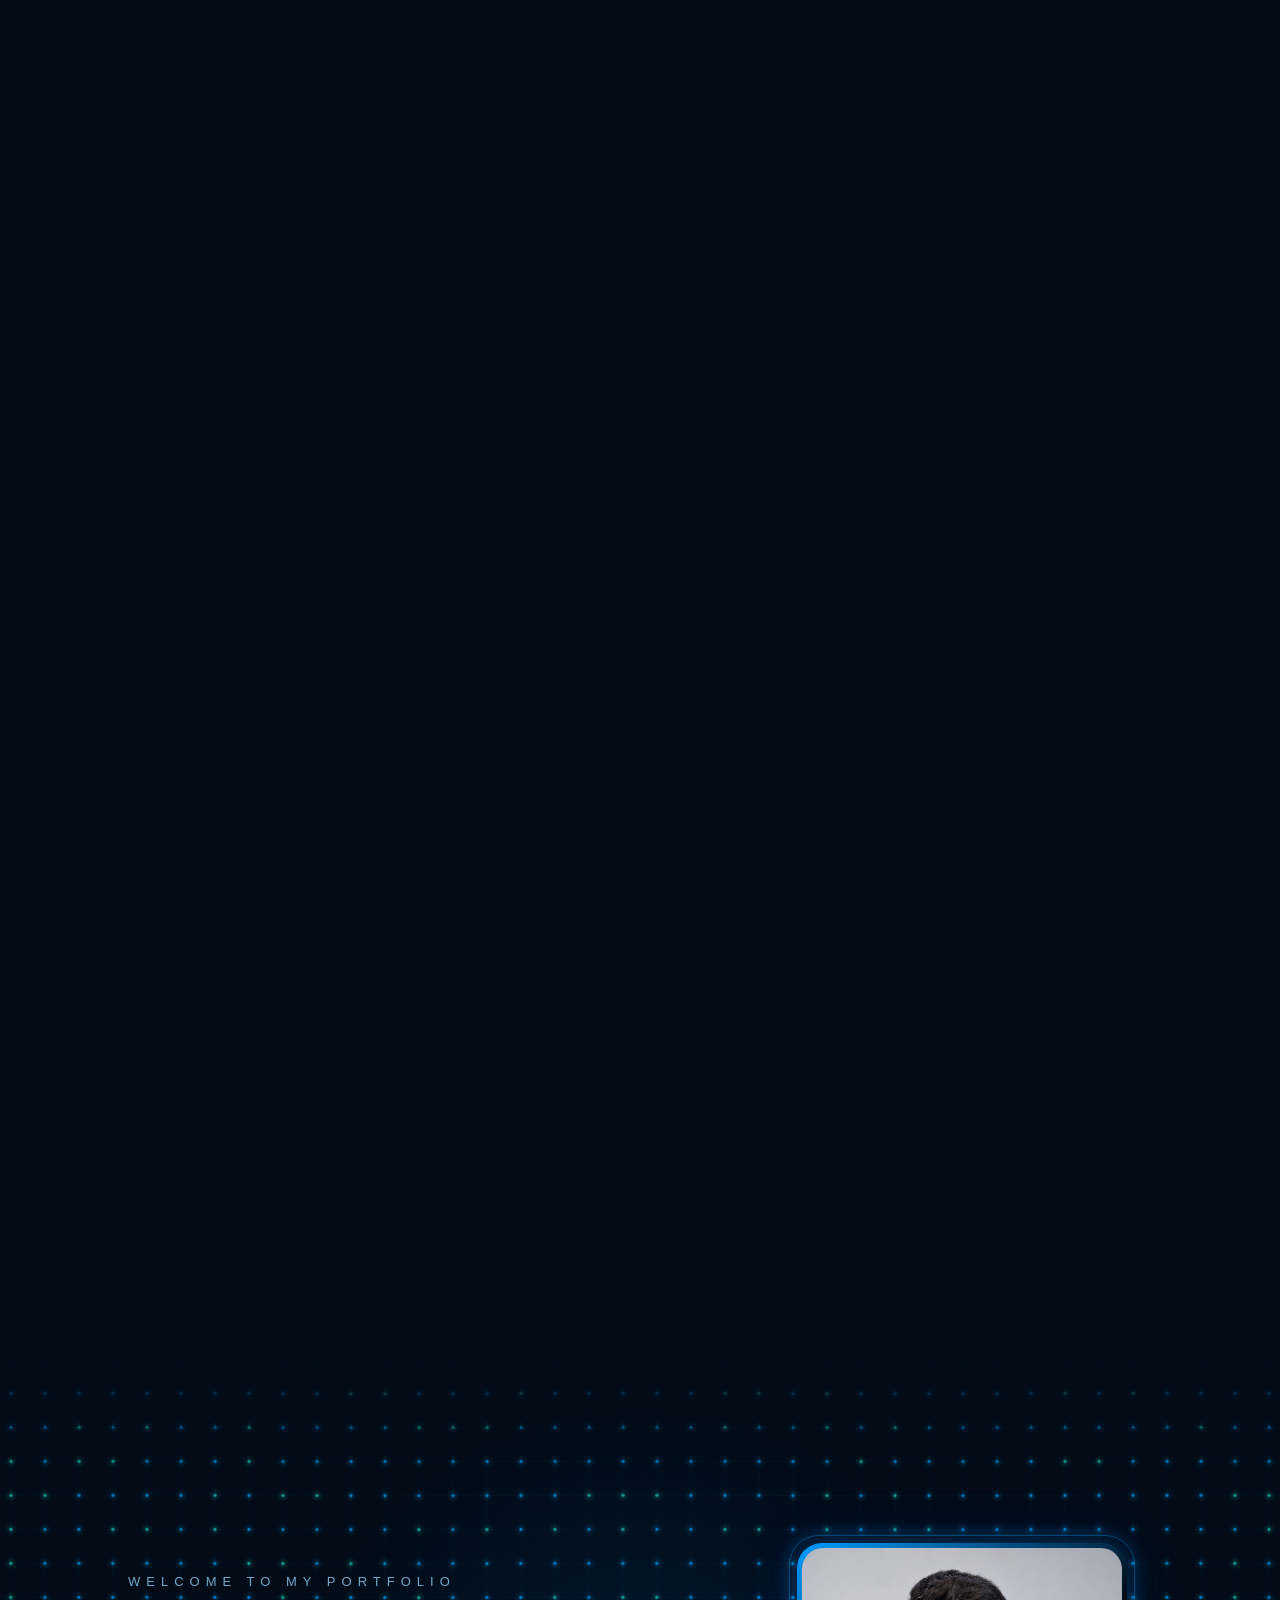
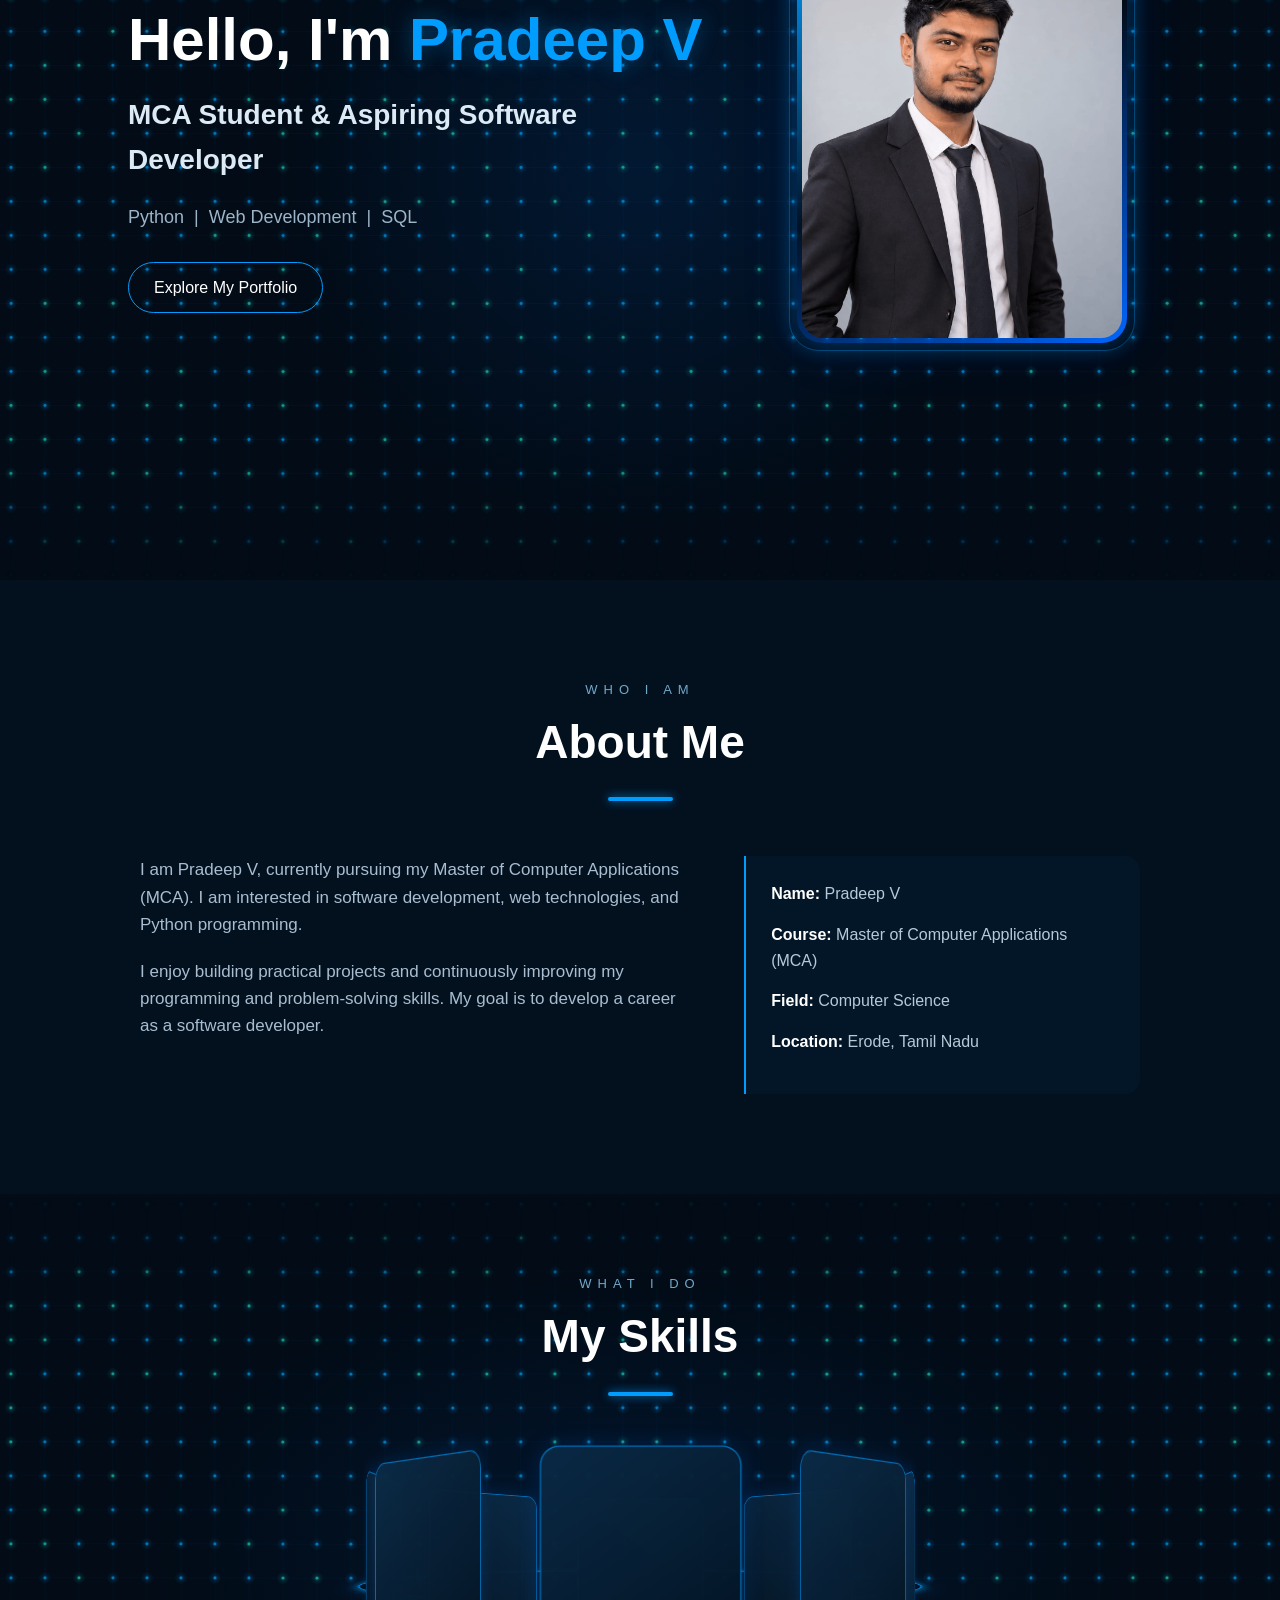
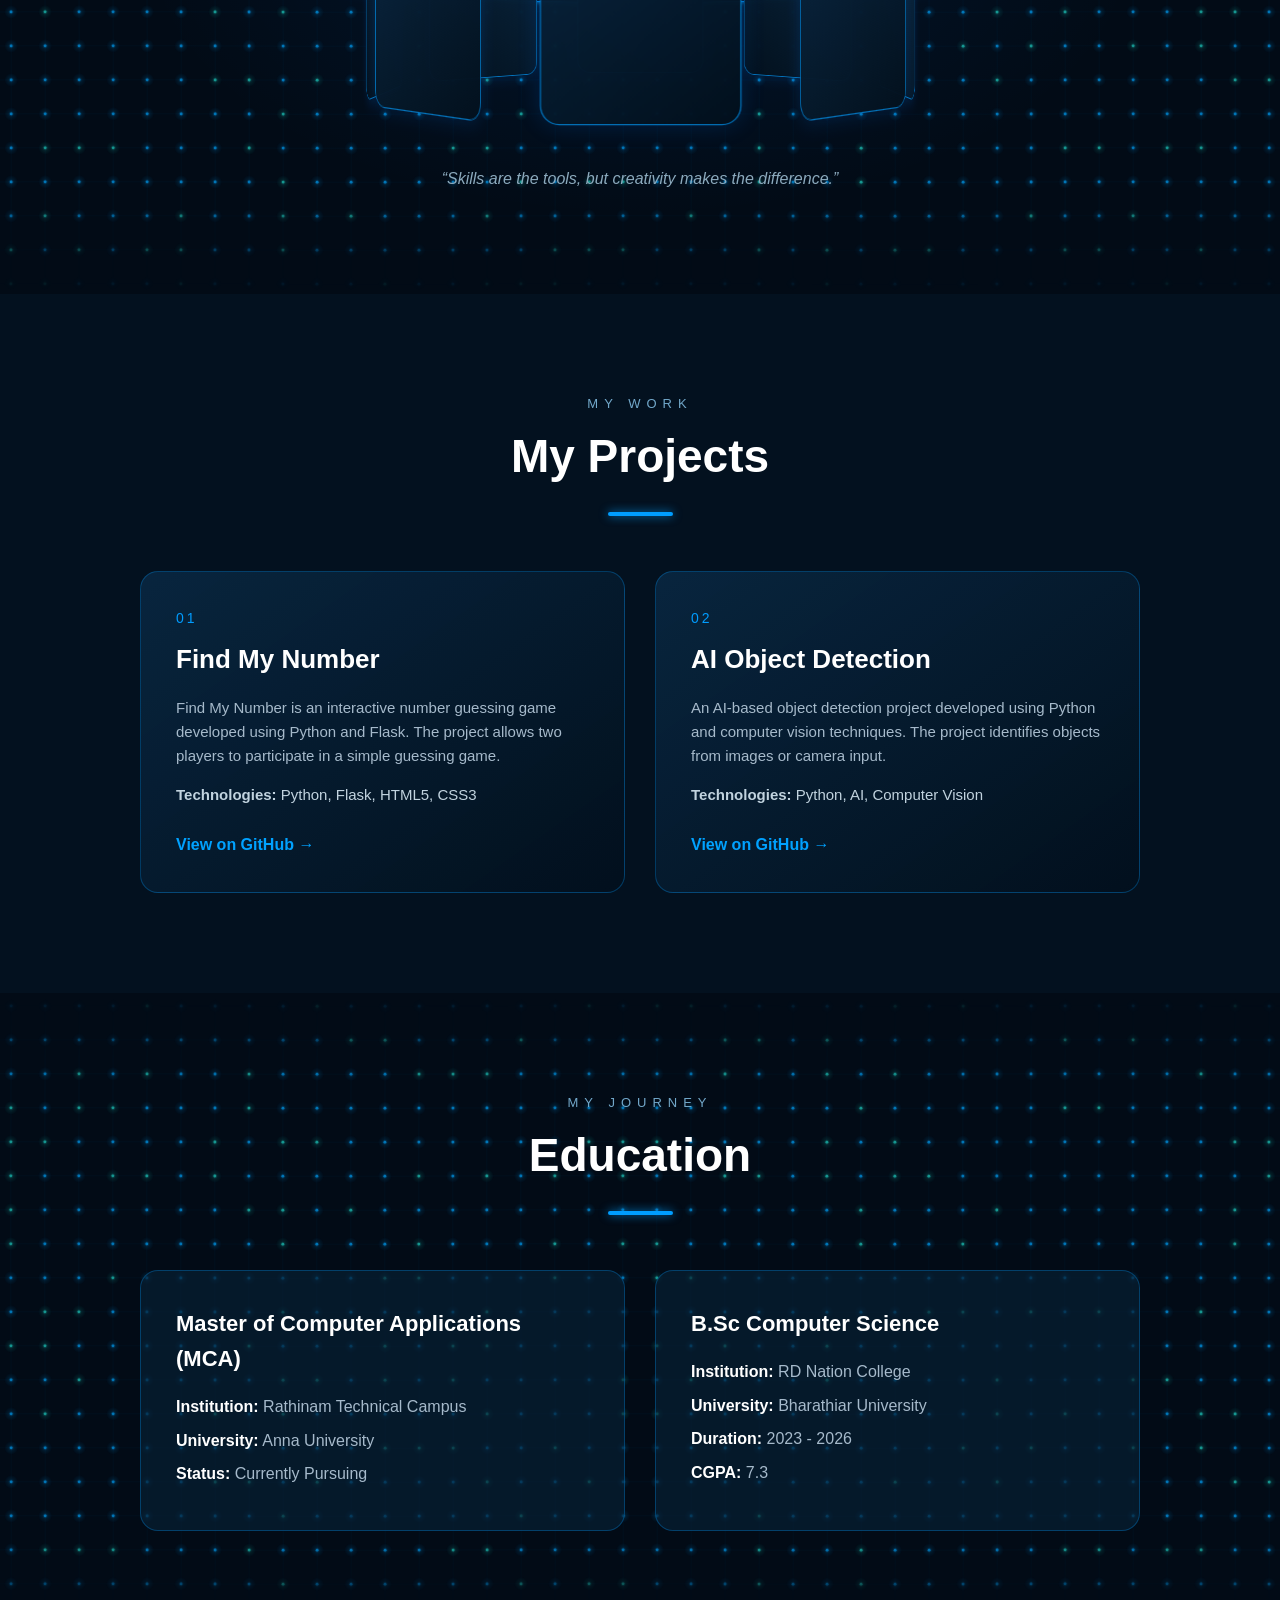
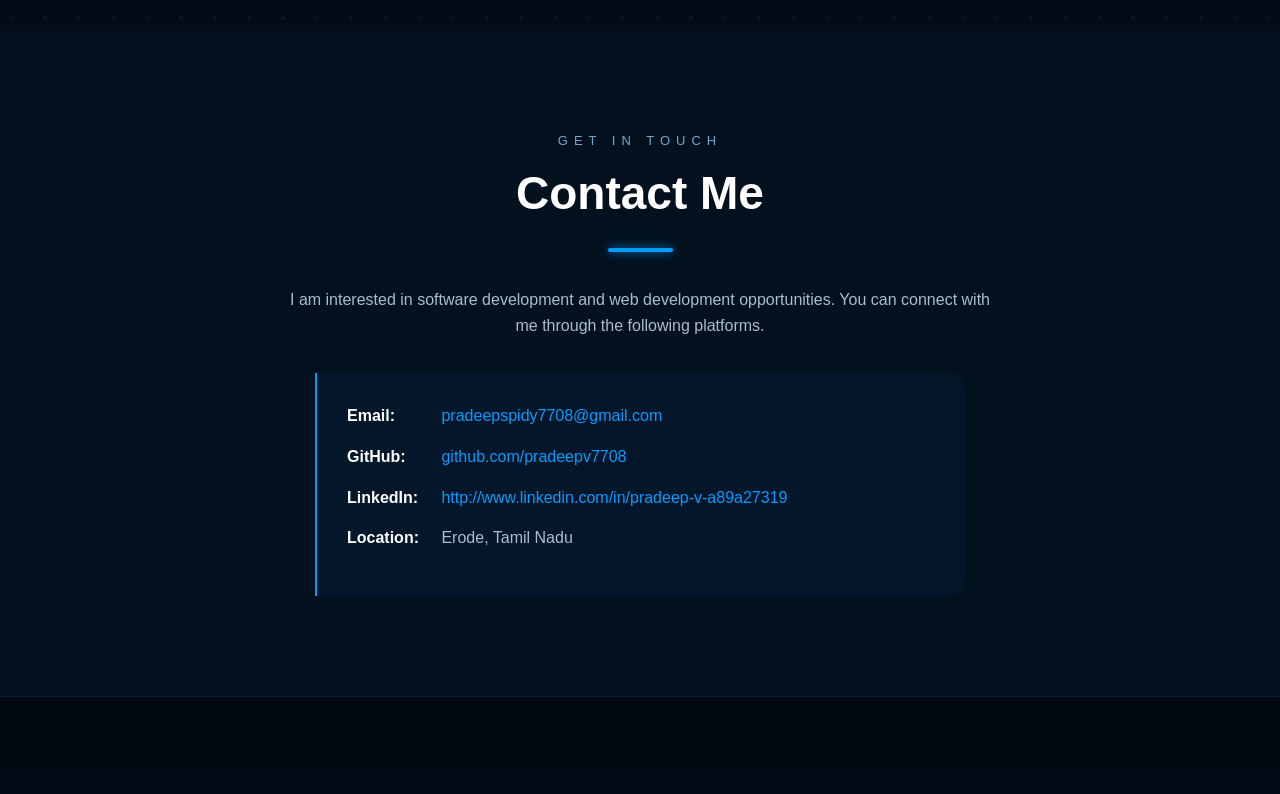
==== commit a6f6e283: "Fix homepage filename" ====
--- a/index.html
+++ b/index.html
@@ -30,7 +30,7 @@
         <ul>
 
             <li>
-                <a href="#intro">Home.</a>
+                <a href="#intro">Home</a>
             </li>
 
             <li>
